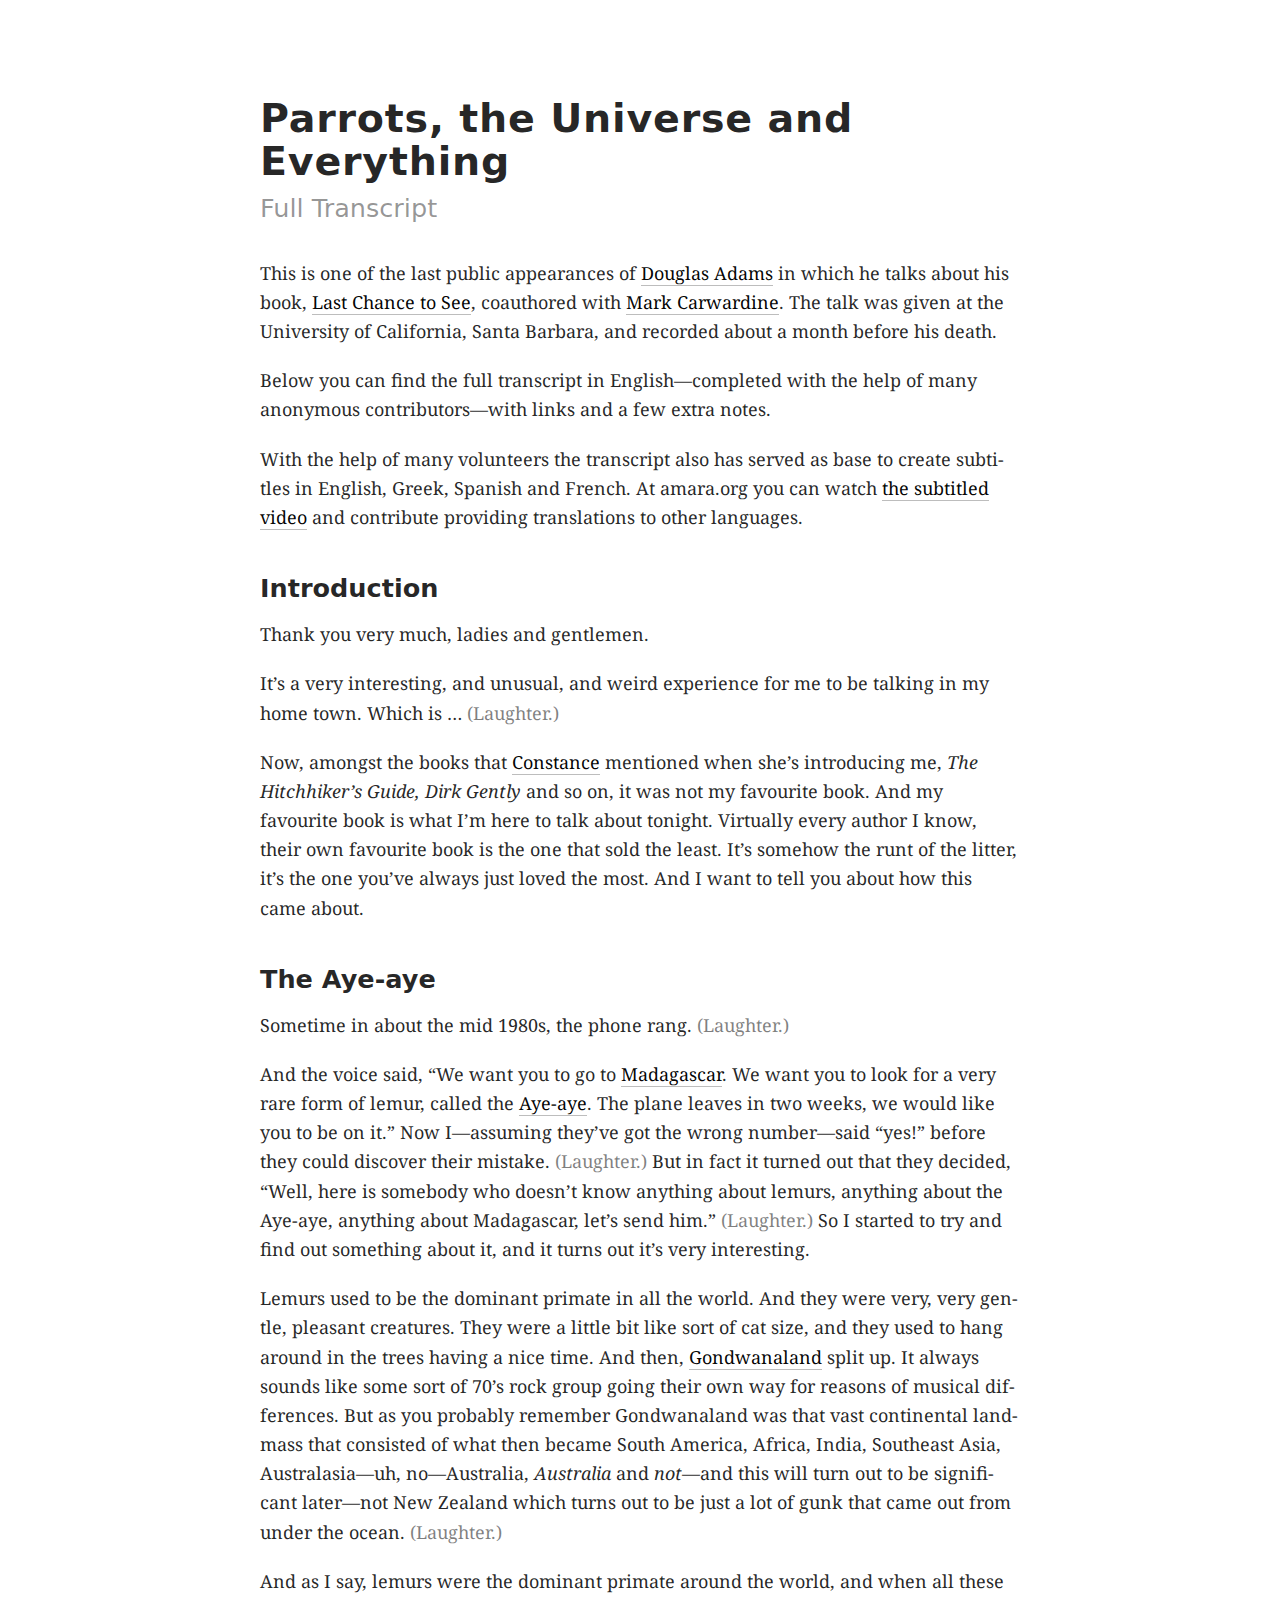
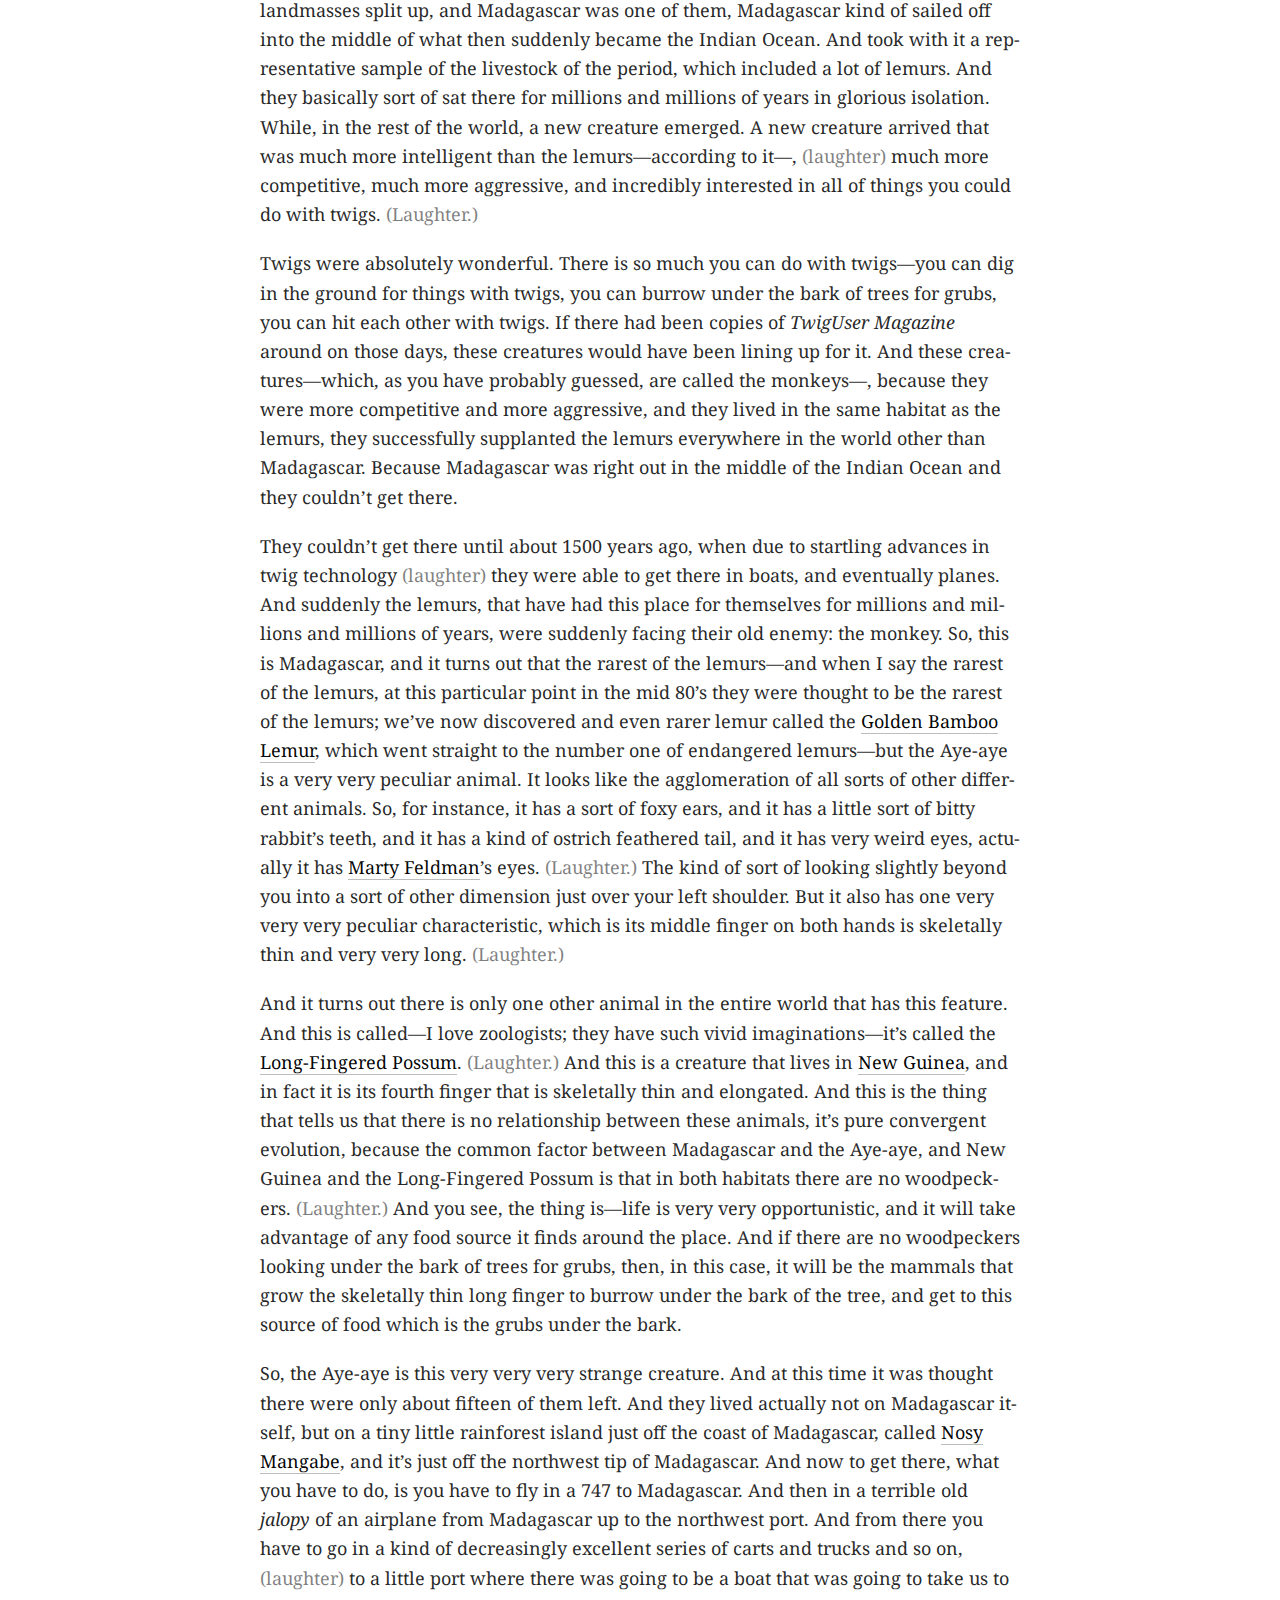
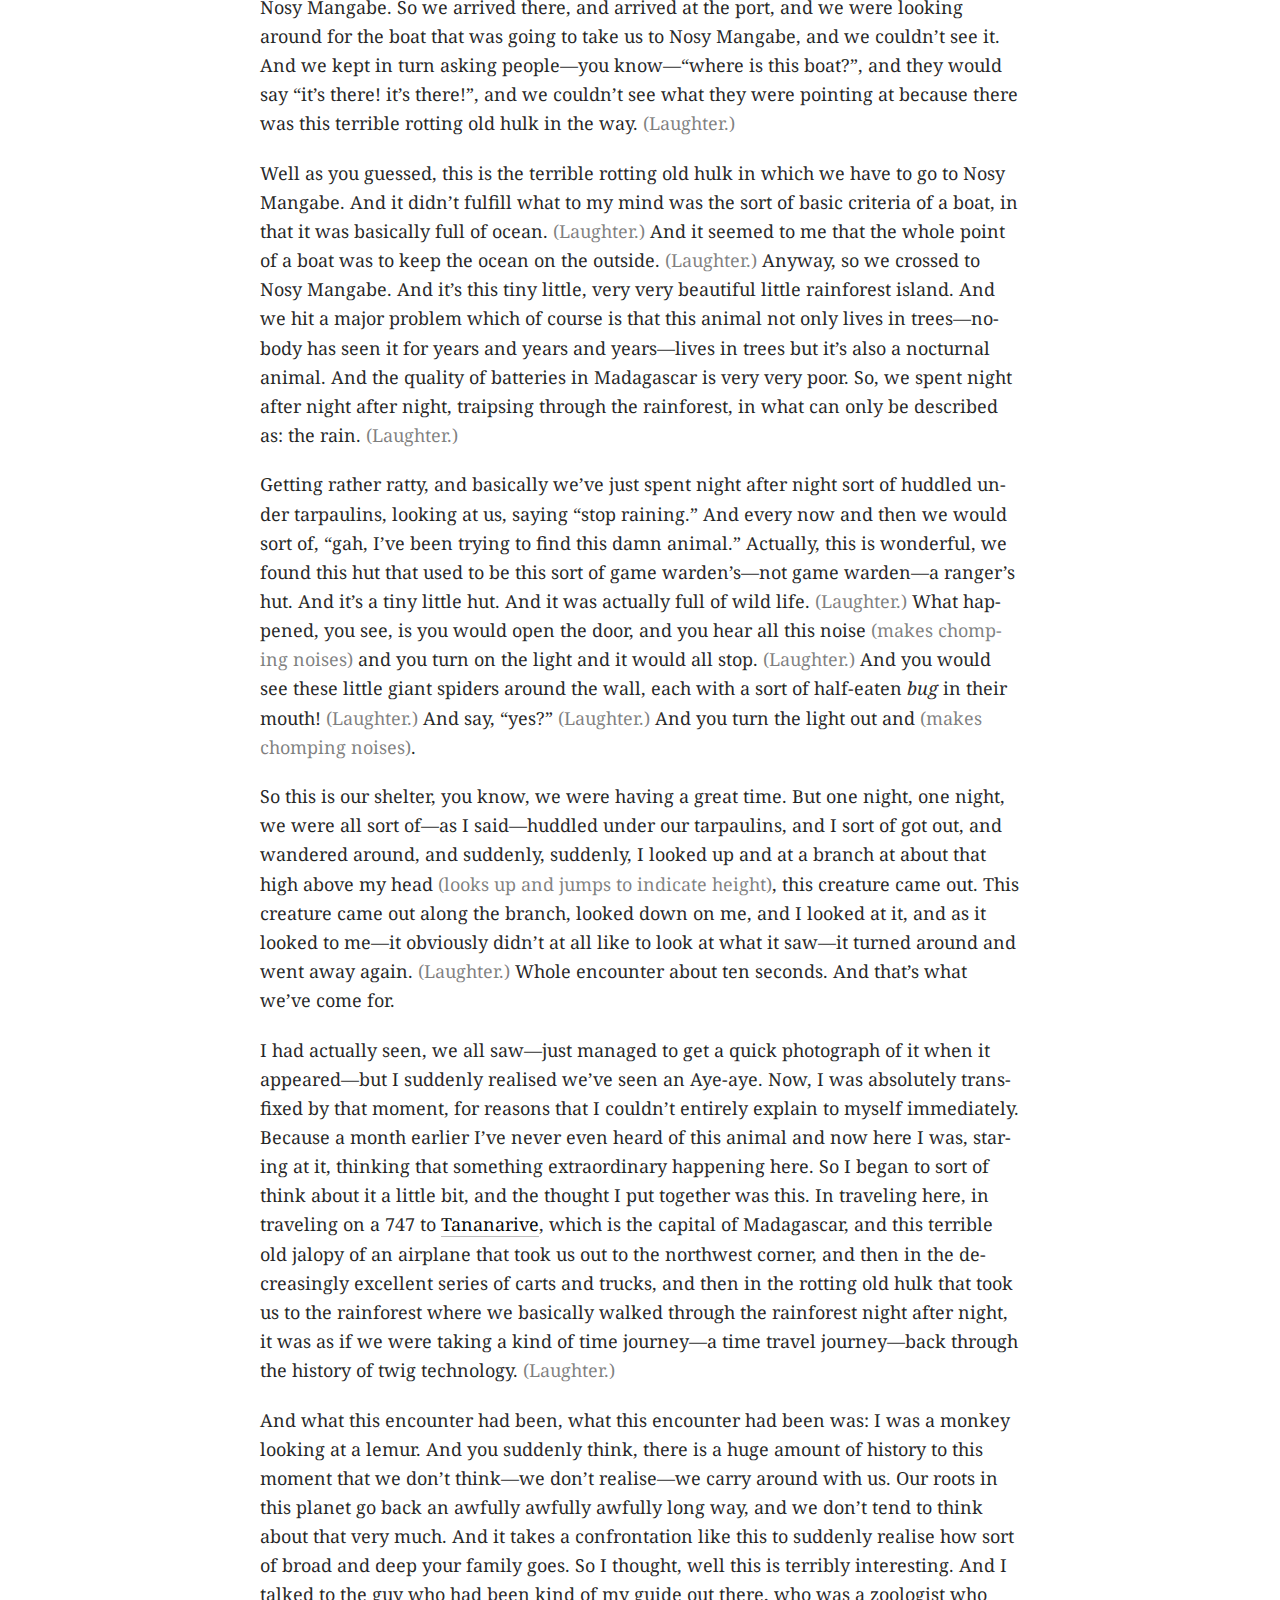
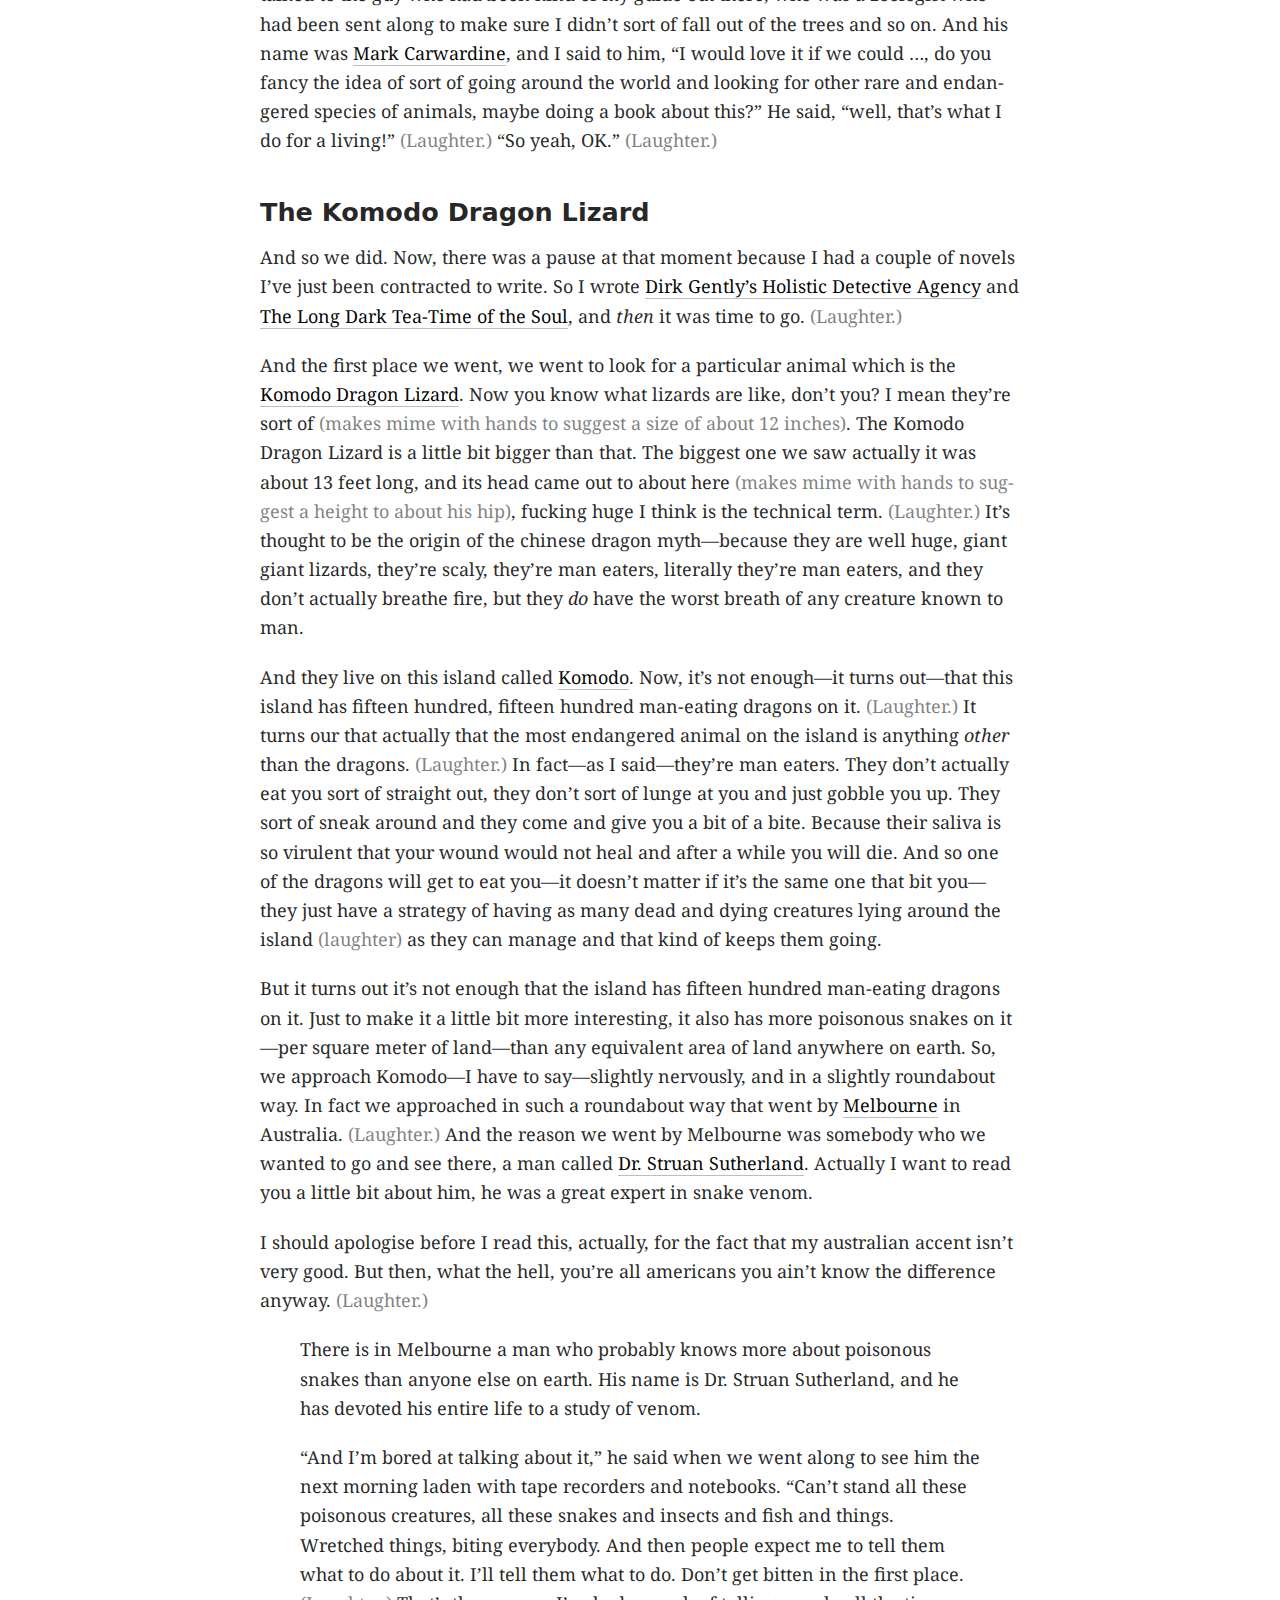
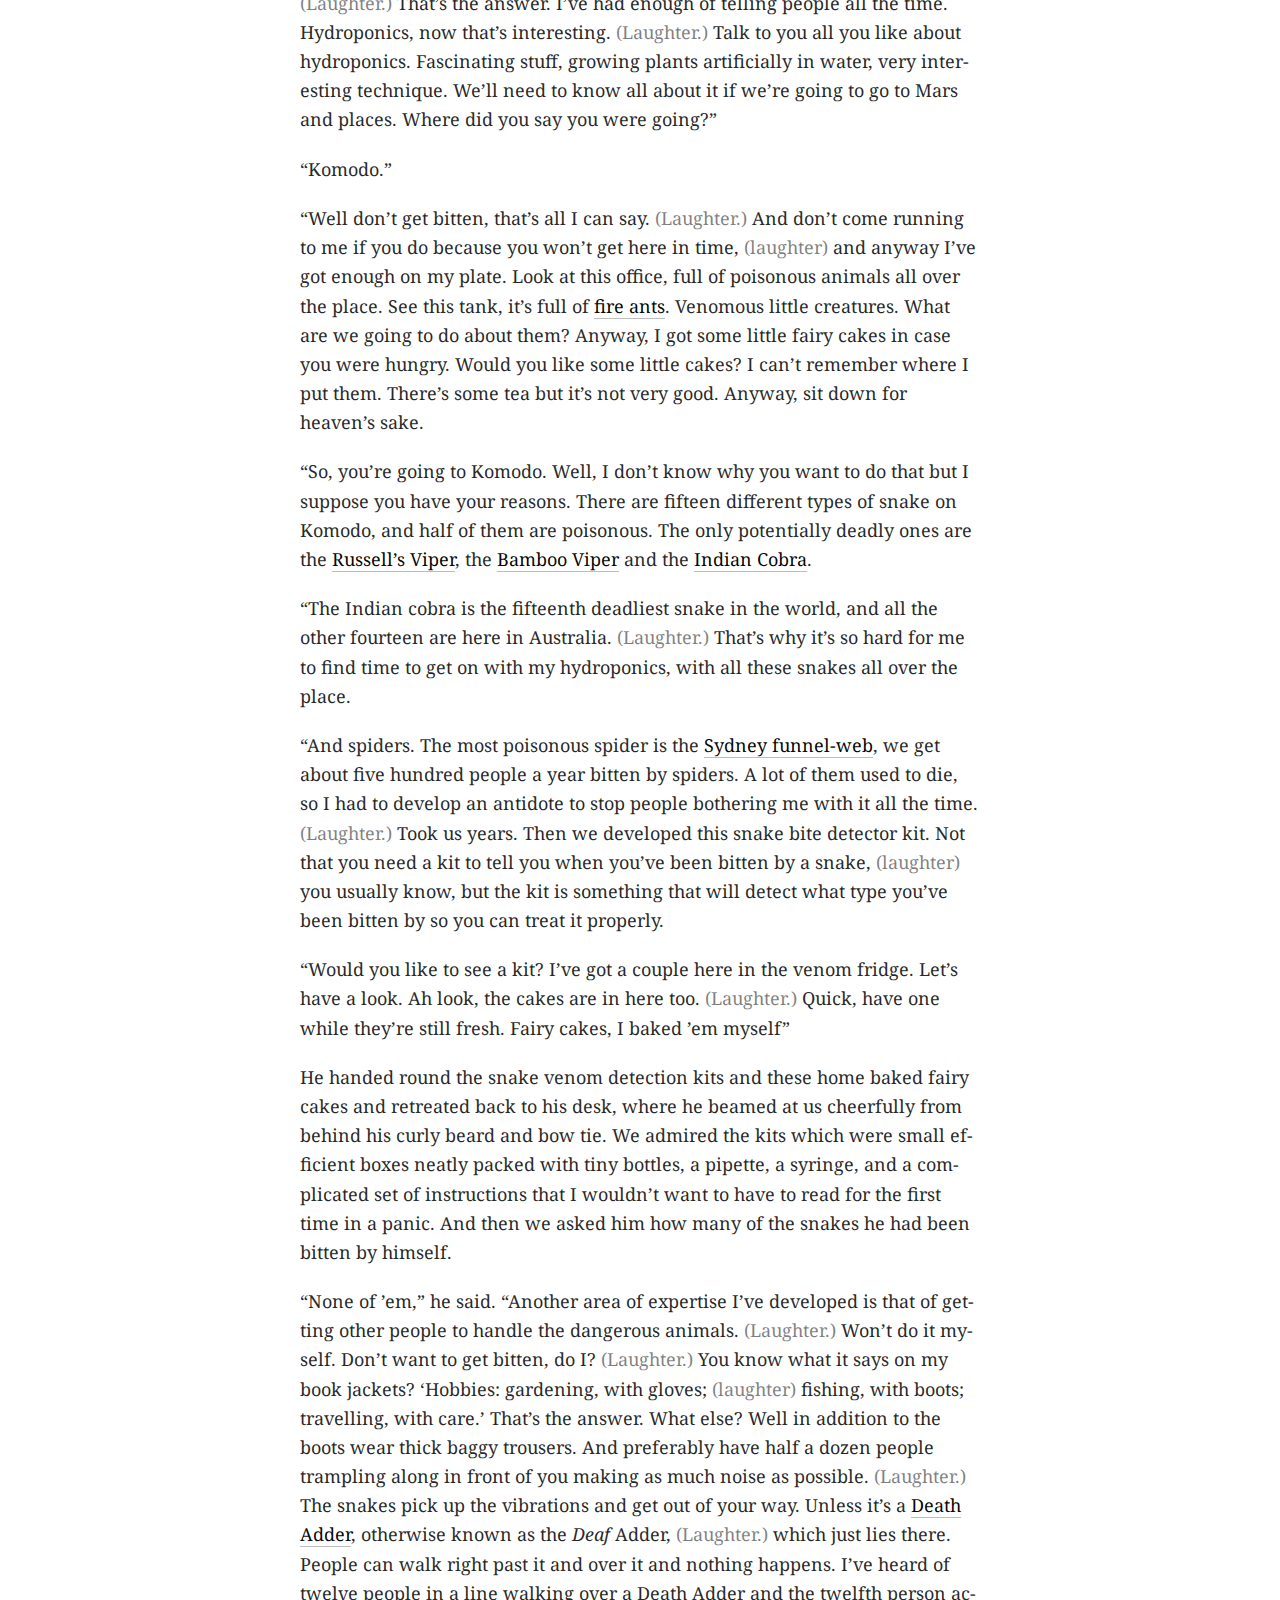
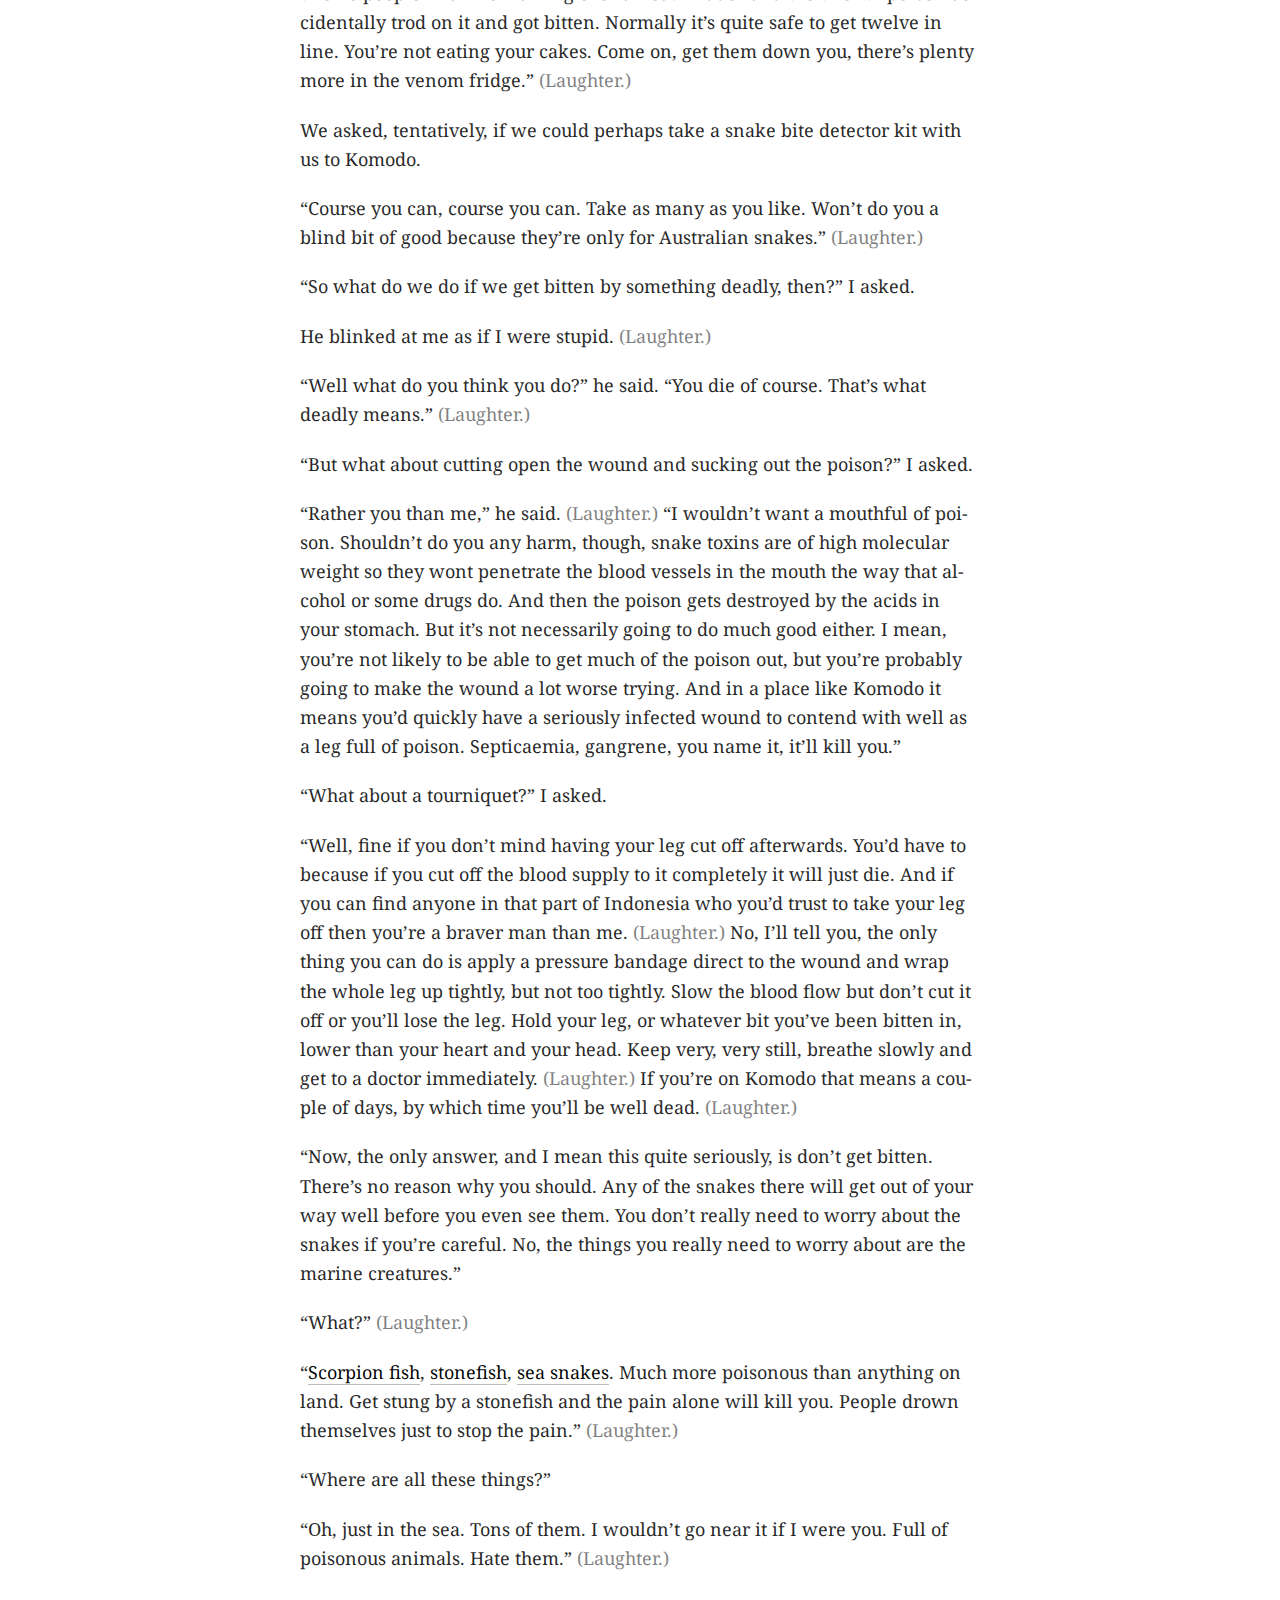
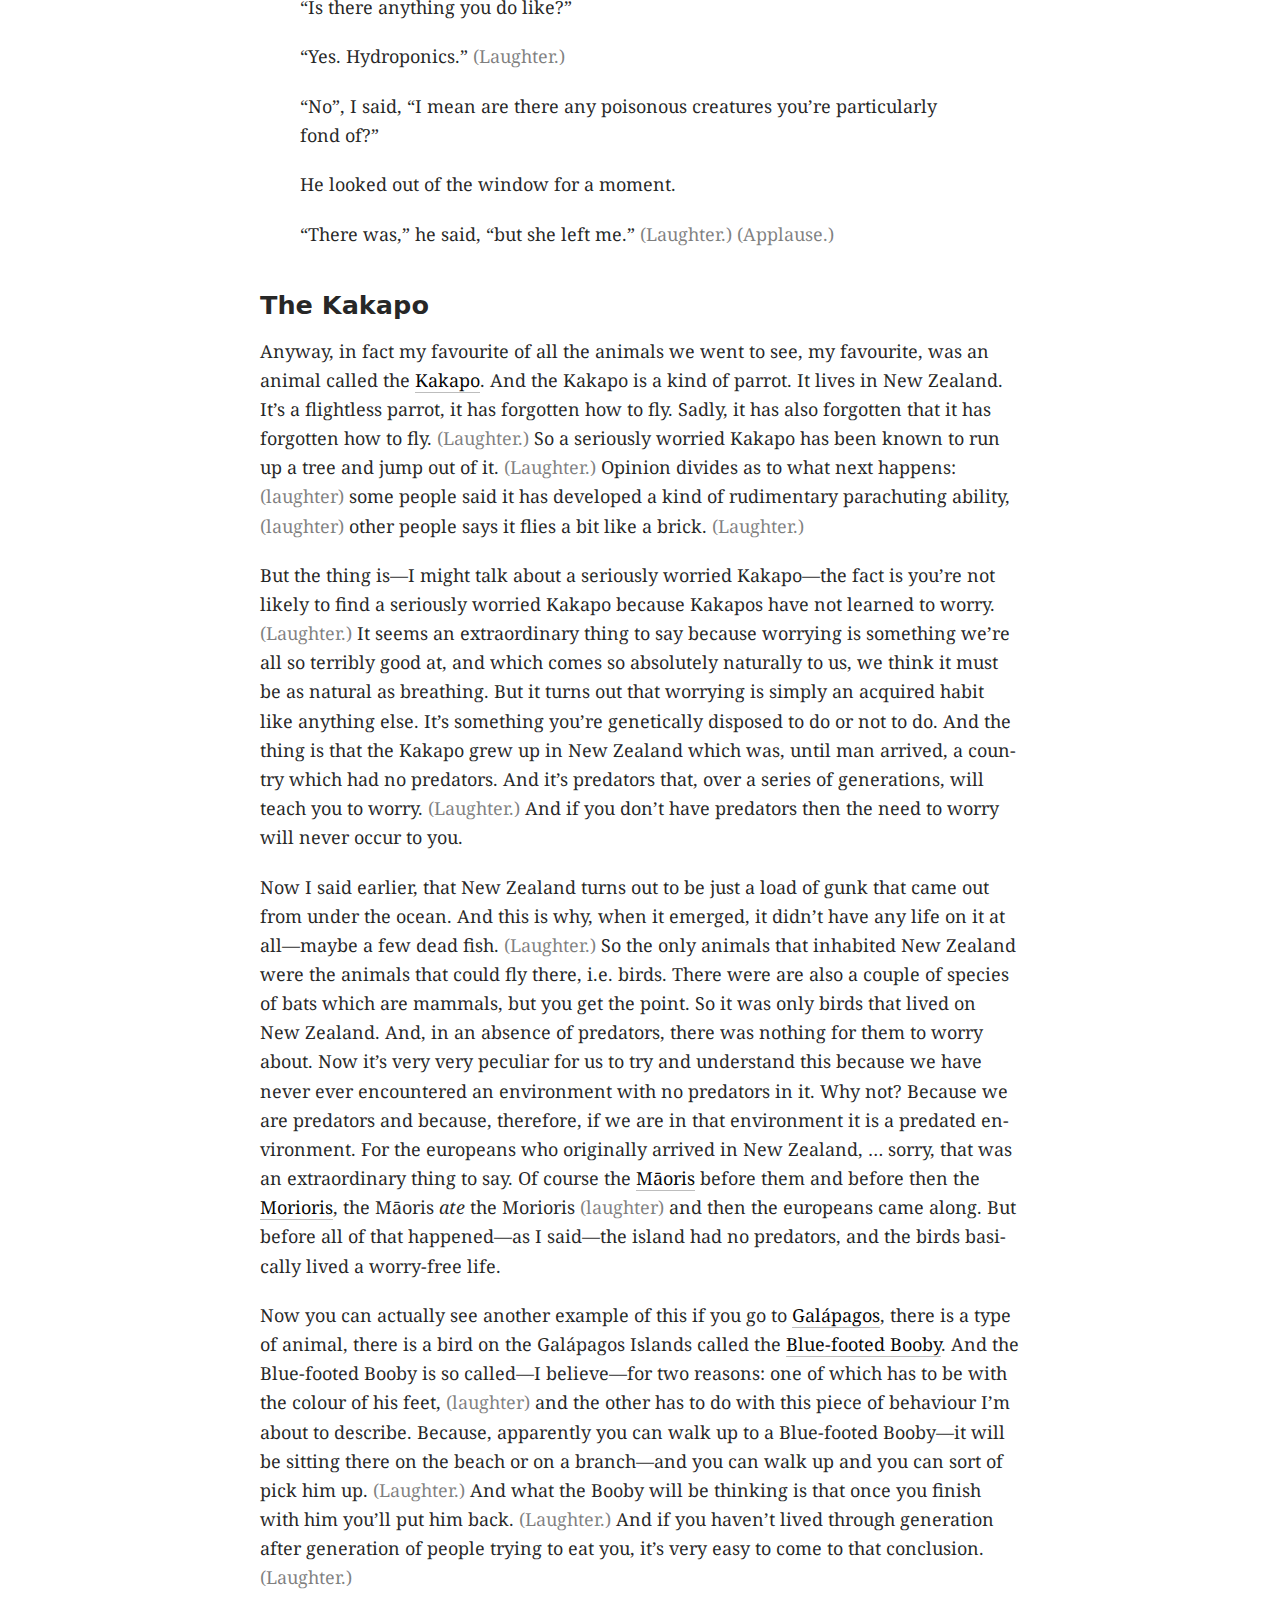
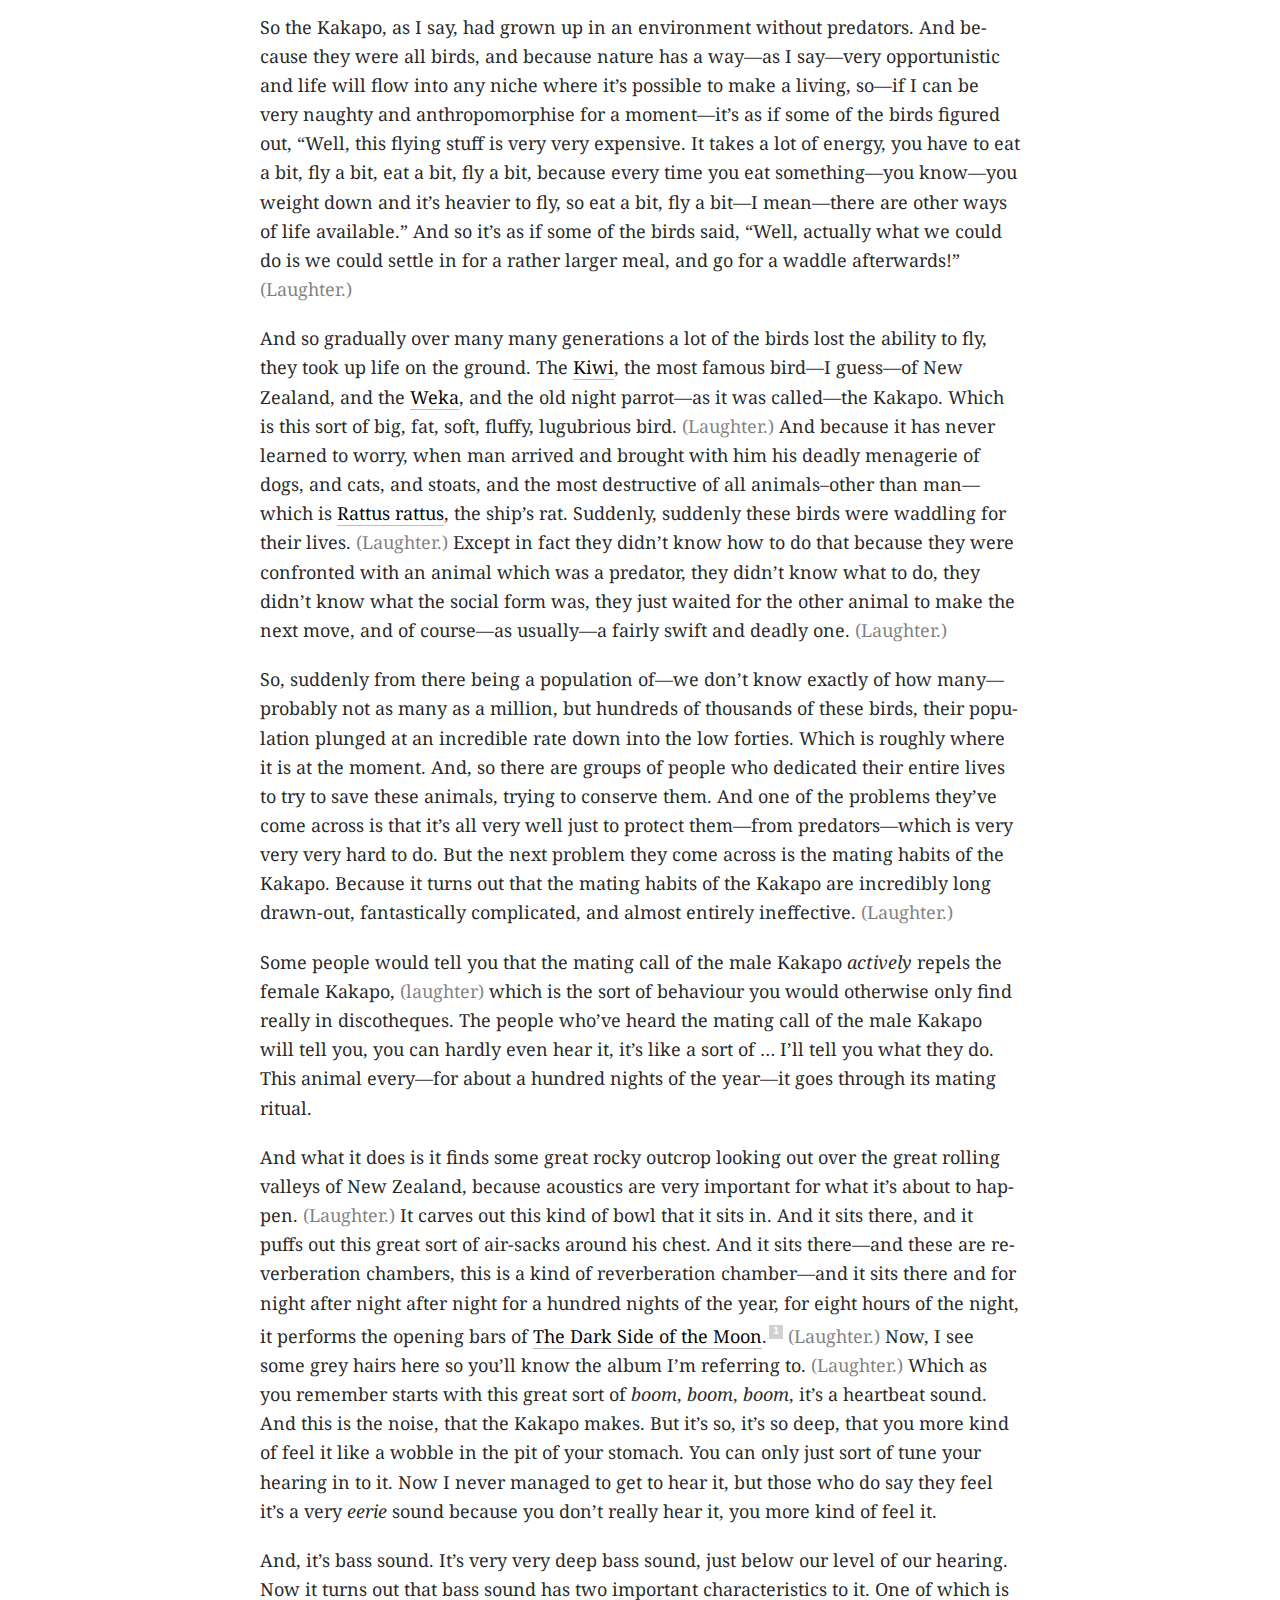
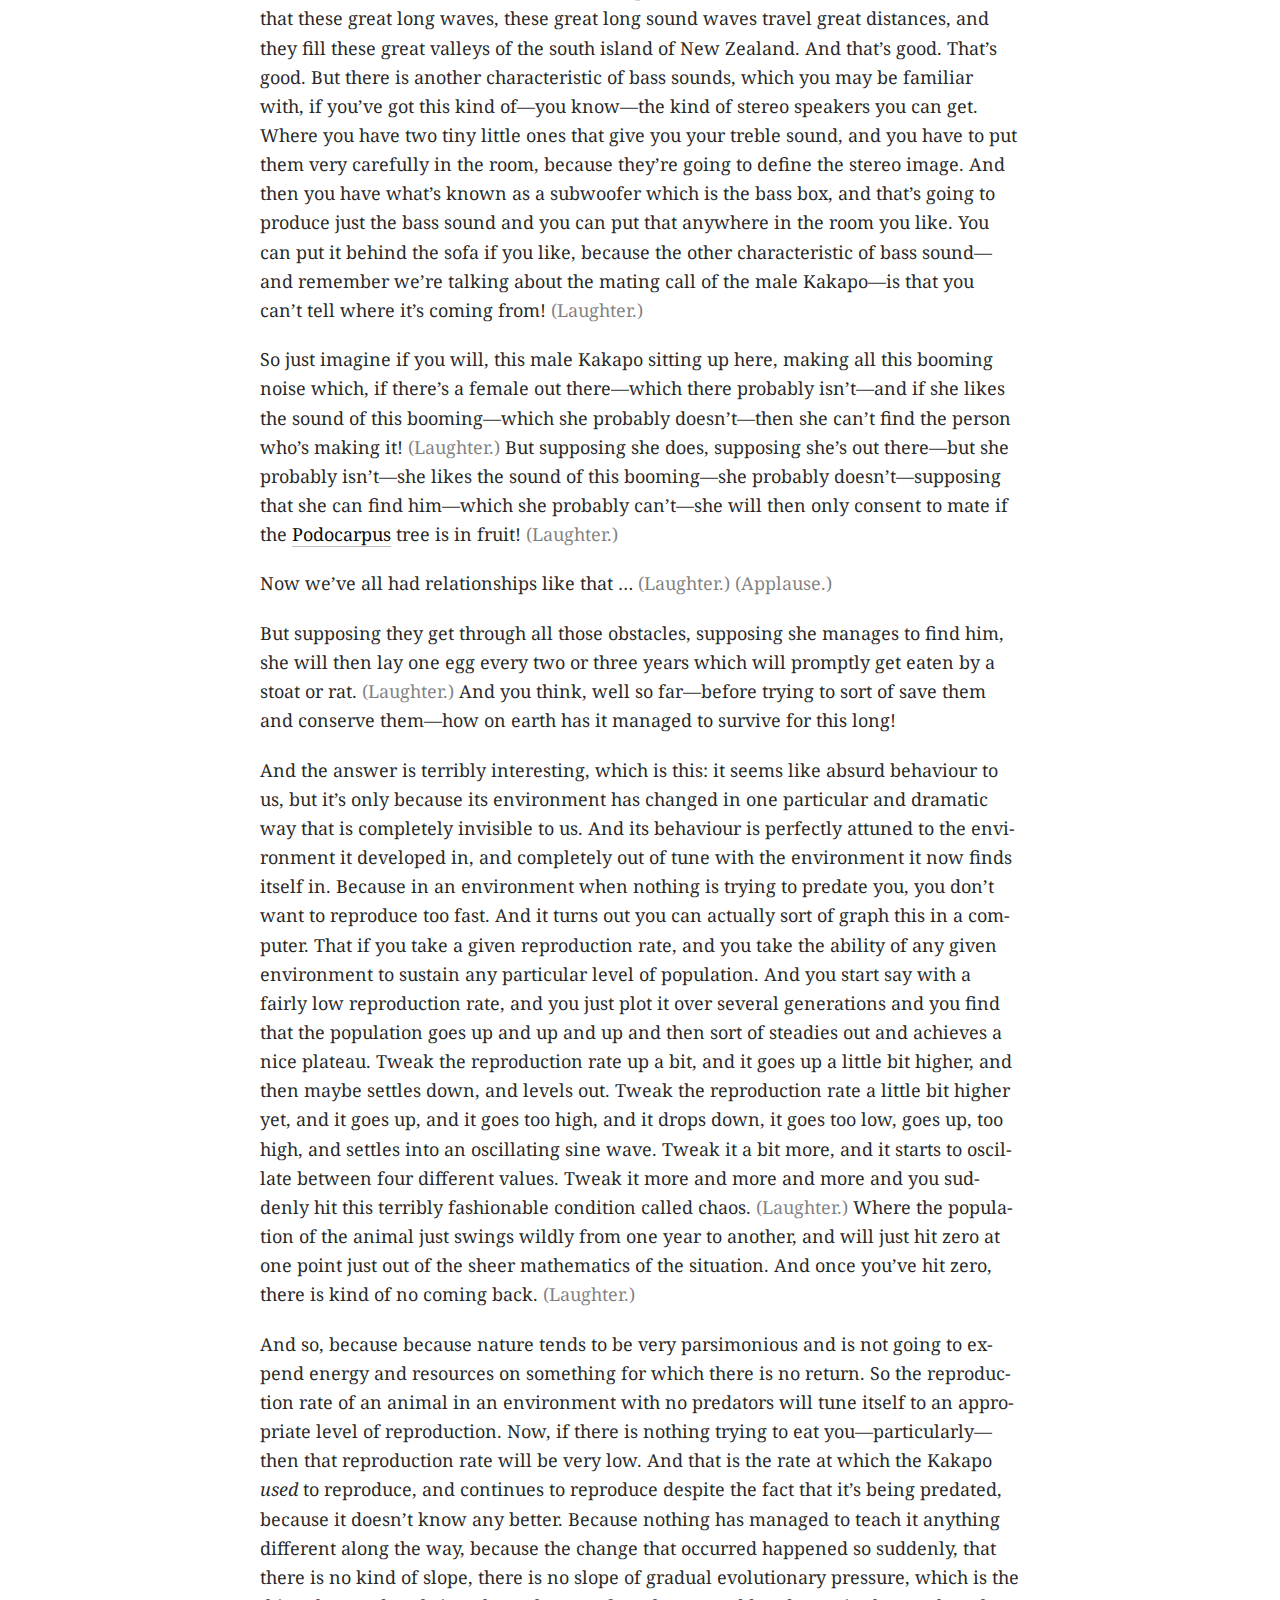
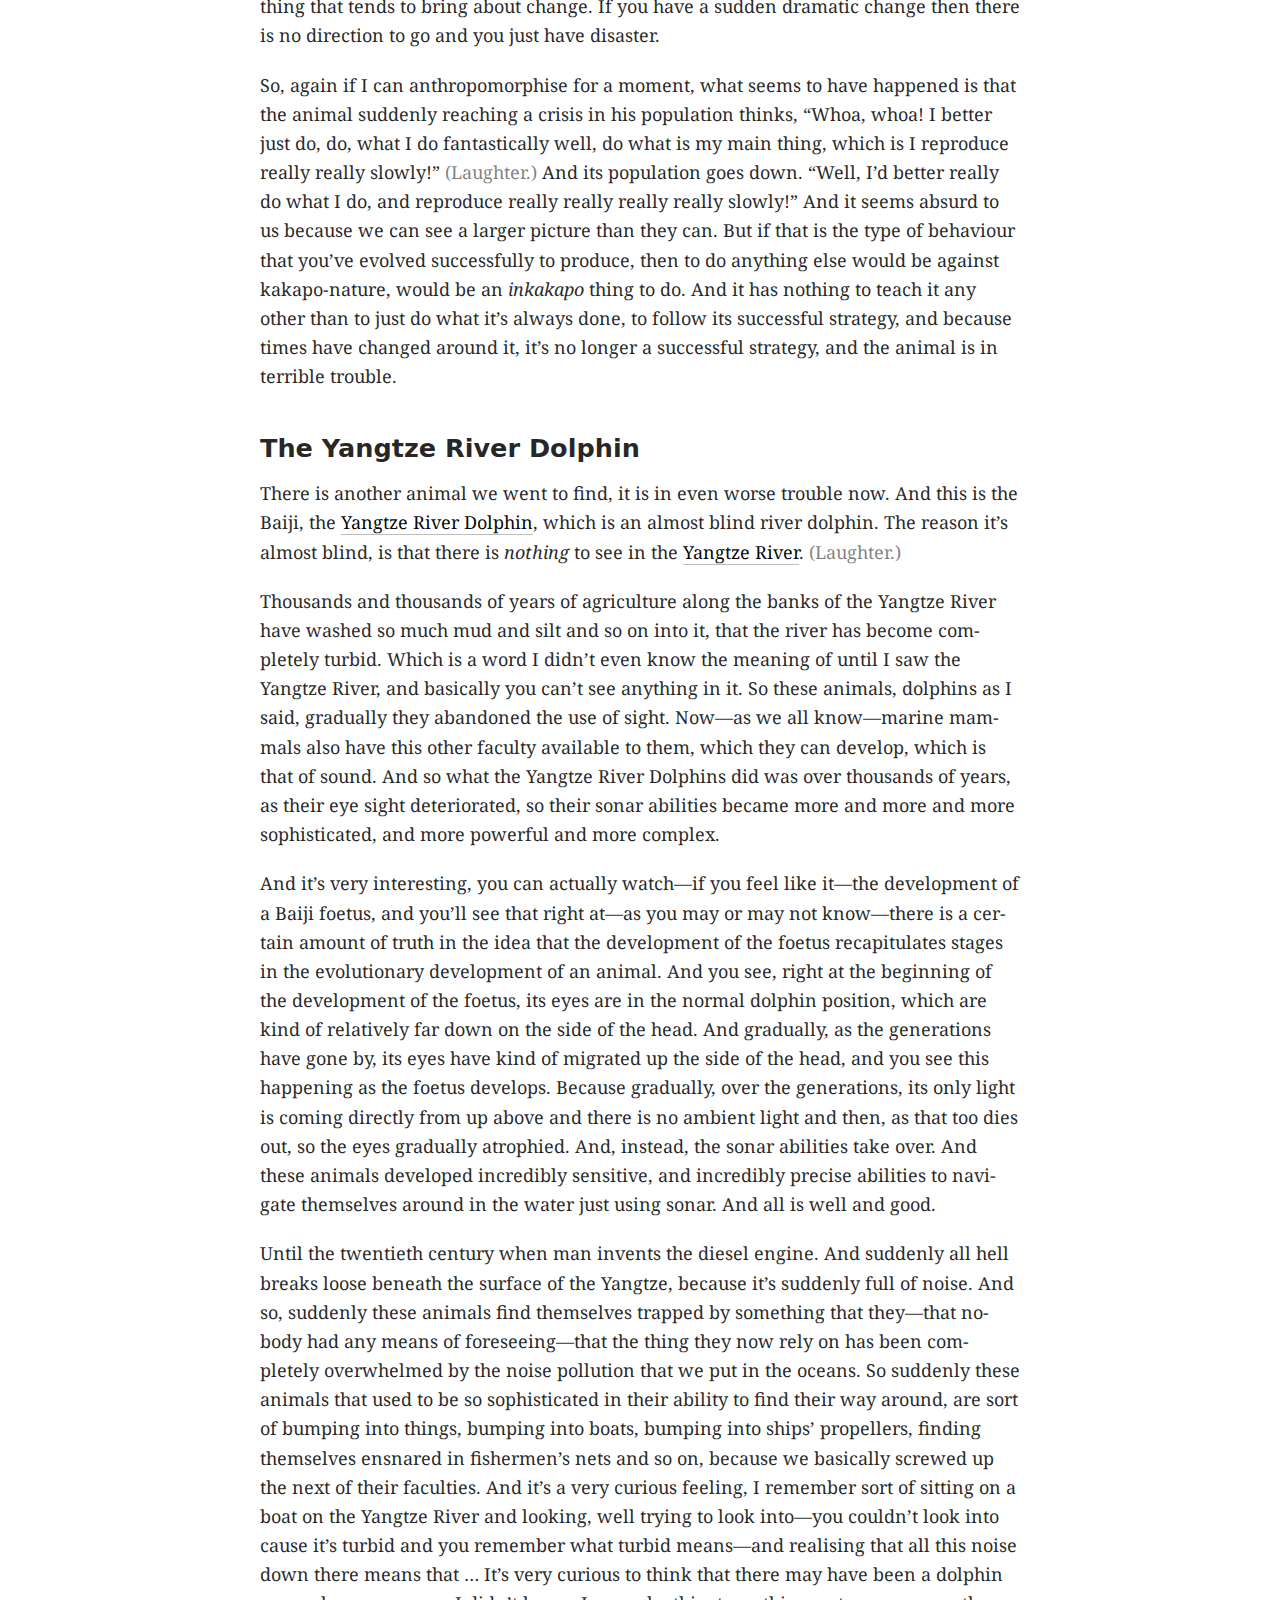
==== index.html @ a6add57a "Add rendered html" ====
<!doctype html>
<html amp lang="en">
<head>
  <meta charset="utf-8">
  <script async src="https://cdn.ampproject.org/v0.js"></script>
  <script async custom-element="amp-youtube" src="https://cdn.ampproject.org/v0/amp-youtube-0.1.js"></script>
  <title>Parrots, the Universe and Everything - Full Transcript</title>
  <link rel="canonical" href="https://nokyotsu.com/parrots/">
  <meta name="viewport" content="width=device-width,minimum-scale=1,initial-scale=1">
  <style amp-boilerplate>body{-webkit-animation:-amp-start 8s steps(1,end) 0s 1 normal both;-moz-animation:-amp-start 8s steps(1,end) 0s 1 normal both;-ms-animation:-amp-start 8s steps(1,end) 0s 1 normal both;animation:-amp-start 8s steps(1,end) 0s 1 normal both}@-webkit-keyframes -amp-start{from{visibility:hidden}to{visibility:visible}}@-moz-keyframes -amp-start{from{visibility:hidden}to{visibility:visible}}@-ms-keyframes -amp-start{from{visibility:hidden}to{visibility:visible}}@-o-keyframes -amp-start{from{visibility:hidden}to{visibility:visible}}@keyframes -amp-start{from{visibility:hidden}to{visibility:visible}}</style><noscript><style amp-boilerplate>body{-webkit-animation:none;-moz-animation:none;-ms-animation:none;animation:none}</style></noscript>
  <style amp-custom>body{text-rendering:optimizeLegibility;font:400 18px/1.62 "Droid Serif",sans-serif;color:rgba(0,0,0,.86);background-color:white;margin:0}main{padding:80px 18px 30px;max-width:760px;margin:0 auto}header,h1,h2{font-family:system-ui,"Helvetica Neue"}header{margin-bottom:1.64em}h1{font-weight:900;font-size:2.2em;line-height:1.1;letter-spacing:.02em;margin:.42em 0 .1em}header p{font-weight:300;font-size:1.42em;color:rgba(0,0,0,.42);margin:0}h2{font-weight:700;font-size:1.42em;margin:1.42em 0 .4em}p{margin:0 0 1.12em;hyphens:auto}main a{color:rgba(0,0,0,.98);text-decoration:none;border-bottom:1px solid rgba(0,0,0,.26)}main a:hover{color:#bc6262;border-color:#bc6262}.action-description{color:rgba(0,0,0,.5)}.footnote-ref a{display:inline-block;text-indent:0;width:14px;text-align:center;font:700 8px/14px system-ui,"Helvetica Neue";border-bottom:0;background-color:rgba(0,0,0,.18);color:#fff;vertical-align:middle;margin-left:2px}footer{margin-top:60px;font-size:80%;line-height:1.32;opacity:.96}footer ol{max-width:680px;list-style-type:decimal;margin:0 0 12px 4px;padding-left:16px}</style>
  <link rel="stylesheet" href="https://fonts.googleapis.com/css?family=Droid+Serif:400,700">
</head>
<body>
  <main>
  <header>
    <h1>Parrots, the Universe and Everything</h1>
    <p>Full Transcript</p>
  </header><p>This is one of the last public appearances of <a href="https://en.wikipedia.org/wiki/Douglas_Adams">Douglas Adams</a> in which he talks
about his book, <a href="https://en.wikipedia.org/wiki/Last_Chance_to_See">Last Chance to See</a>, coauthored with <a href="https://en.wikipedia.org/wiki/Mark_Carwardine">Mark Carwardine</a>.
The talk was given at the University of California, Santa Barbara, and recorded
about a month before his death.</p>
<p><amp-youtube
    data-videoid="_ZG8HBuDjgc"
    layout="responsive"
    width="560" height="315"></amp-youtube></p>
<p>Below you can find the full transcript in English—completed with the help of
many anonymous contributors—with links and a few extra notes.</p>
<p>With the help of many volunteers the transcript also has served as base to
create subtitles in English, Greek, Spanish and French. At amara.org you can
watch <a href="https://amara.org/en/videos/yoedZnaqoAov/info/douglas-adams-parrots-the-universe-and-everything/">the subtitled video</a> and contribute providing translations
to other languages.</p>
<h2>Introduction</h2>
<p>Thank you very much, ladies and gentlemen.</p>
<p>It’s a very interesting, and unusual, and weird experience for me to be talking
in my home town. Which is … <span class="action-description">(Laughter.)</span></p>
<p>Now, amongst the books that <a href="https://www.femst.ucsb.edu/people/constance-penley">Constance</a> mentioned when she’s introducing me,
<em>The Hitchhiker’s Guide, Dirk Gently</em> and so on, it was not my favourite book. And
my favourite book is what I’m here to talk about tonight. Virtually every author I know, their own favourite book is the one that sold the least. It’s somehow the runt of the litter, it’s the one you’ve always just loved the most.
And I want to tell you about how this came about.</p>
<h2>The Aye-aye</h2>
<p>Sometime in about the mid 1980s, the phone rang. <span class="action-description">(Laughter.)</span></p>
<p>And the voice said, “We want you to go to <a href="https://en.wikipedia.org/wiki/Madagascar">Madagascar</a>. We want you to look
for a very rare form of lemur, called the <a href="https://en.wikipedia.org/wiki/Aye-aye">Aye-aye</a>. The plane leaves in two
weeks, we would like you to be on it.” Now I—assuming they’ve got the wrong
number—said “yes!” before they could discover their mistake. <span class="action-description">(Laughter.)</span>
But in fact it turned out that they decided, “Well, here is somebody who
doesn’t know anything about lemurs, anything about the Aye-aye, anything about
Madagascar, let’s send him.” <span class="action-description">(Laughter.)</span>
So I started to try and find out something about it, and it turns out
it’s very interesting.</p>
<p>Lemurs used to be the dominant primate in all the world. And they were very,
very gentle, pleasant creatures. They were a little bit like sort of cat
size, and they used to hang around in the trees having a nice time.
And then, <a href="https://en.wikipedia.org/wiki/Gondwanaland">Gondwanaland</a> split up. It always sounds like some sort of 70’s rock
group going their own way for reasons of musical differences. But as you
probably remember Gondwanaland was that vast continental landmass that
consisted of what then became South America, Africa, India, Southeast Asia,
Australasia—uh, no—Australia, <em>Australia</em> and <em>not</em>—and this will turn out to
be significant later—not New Zealand which turns out to be just a lot of gunk
that came out from under the ocean. <span class="action-description">(Laughter.)</span></p>
<p>And as I say, lemurs were the dominant primate around the world, and when all
these landmasses split up, and Madagascar was one of them, Madagascar kind of
sailed off into the middle of what then suddenly became the Indian Ocean.
And took with it a representative sample of the livestock of the period, which
included a lot of lemurs. And they basically sort of sat there for millions
and millions of years in glorious isolation. While, in the rest of the world,
a new creature emerged. A new creature arrived that was much more intelligent
than the lemurs—according to it—, <span class="action-description">(laughter)</span> much more competitive, much
more aggressive, and incredibly interested in all of things you could do with
twigs. <span class="action-description">(Laughter.)</span></p>
<p>Twigs were absolutely wonderful. There is so much you can do with twigs—you
can dig in the ground for things with twigs, you can burrow under the bark of
trees for grubs, you can hit each other with twigs. If there had been copies
of <em>TwigUser Magazine</em> around on those days, these creatures would have been
lining up for it.
And these creatures—which, as you have probably guessed, are called the
monkeys—, because they were more competitive and more aggressive, and they lived
in the same habitat as the lemurs, they successfully supplanted the lemurs
everywhere in the world other than Madagascar. Because Madagascar was right
out in the middle of the Indian Ocean and they couldn’t get there.</p>
<p>They couldn’t get there until about 1500 years ago, when due to startling
advances in twig technology <span class="action-description">(laughter)</span> they were able to get there in boats,
and eventually planes. And suddenly the lemurs, that have had this place for
themselves for millions and millions and millions of years, were suddenly facing
their old enemy: the monkey.
So, this is Madagascar, and it turns out that the rarest of the lemurs—and when
I say the rarest of the lemurs, at this particular point in the mid 80’s they were
thought to be the rarest of the lemurs; we’ve now discovered and even rarer
lemur called the <a href="https://en.wikipedia.org/wiki/Golden_Bamboo_Lemur">Golden Bamboo Lemur</a>, which went straight to the number one
of endangered lemurs—but the Aye-aye is a very very peculiar animal. It looks
like the agglomeration of all sorts of other different animals. So, for
instance, it has a sort of foxy ears, and it has a little sort of bitty rabbit’s
teeth, and it has a kind of ostrich feathered tail, and it has very weird
eyes, actually it has <a href="https://en.wikipedia.org/wiki/Marty_Feldman">Marty Feldman</a>’s eyes. <span class="action-description">(Laughter.)</span> The kind of sort
of looking slightly beyond you into a sort of other dimension just over your
left shoulder. But it also has one very very very peculiar characteristic,
which is its middle finger on both hands is skeletally thin and very very
long. <span class="action-description">(Laughter.)</span></p>
<p>And it turns out there is only one other animal in the entire world that has
this feature. And this is called—I love zoologists; they have such vivid
imaginations—it’s called the <a href="https://en.wikipedia.org/wiki/Long-Fingered_Possum">Long-Fingered Possum</a>. <span class="action-description">(Laughter.)</span> And this
is a creature that lives in <a href="https://en.wikipedia.org/wiki/New_Guinea">New Guinea</a>, and in fact it is its fourth
finger that is skeletally thin and elongated. And this is the thing that tells
us that there is no relationship between these animals, it’s pure convergent
evolution, because the common factor between Madagascar and the Aye-aye, and
New Guinea and the Long-Fingered Possum is that in both habitats there are no
woodpeckers. <span class="action-description">(Laughter.)</span>
And you see, the thing is—life is very very opportunistic, and it will
take advantage of any food source it finds around the place. And if there are
no woodpeckers looking under the bark of trees for grubs, then, in this case,
it will be the mammals that grow the skeletally thin long finger to burrow
under the bark of the tree, and get to this source of food which is the grubs
under the bark.</p>
<p>So, the Aye-aye is this very very very strange creature. And at this time it
was thought there were only about fifteen of them left. And they lived actually
not on Madagascar itself, but on a tiny little rainforest island just off the
coast of Madagascar, called <a href="https://en.wikipedia.org/wiki/Nosy_Mangabe">Nosy Mangabe</a>, and it’s just off the northwest tip
of Madagascar. And now to get there, what you have to do, is you have to fly
in a 747 to Madagascar. And then in a terrible old <em>jalopy</em> of an airplane from
Madagascar up to the northwest port. And from there you have to go in a kind
of decreasingly excellent series of carts and trucks and so on, <span class="action-description">(laughter)</span> to
a little port where there was going to be a boat that was going to take us to
Nosy Mangabe. So we arrived there, and arrived at the port, and we were
looking around for the boat that was going to take us to Nosy Mangabe, and we
couldn’t see it. And we kept in turn asking people—you know—“where is this
boat?”, and they would say “it’s there! it’s there!”, and we couldn’t see what
they were pointing at because there was this terrible rotting old hulk in the
way. <span class="action-description">(Laughter.)</span></p>
<p>Well as you guessed, this is the terrible rotting old hulk in which we have to
go to Nosy Mangabe. And it didn’t fulfill what to my mind was the
sort of basic criteria of a boat, in that it was basically full of ocean.
<span class="action-description">(Laughter.)</span> And it seemed to me that the whole point of a boat was to keep the
ocean on the outside. <span class="action-description">(Laughter.)</span>
Anyway, so we crossed to Nosy Mangabe. And it’s this tiny little, very very
beautiful little rainforest island. And we hit a major problem which of course
is that this animal not only lives in trees—nobody has seen it for years
and years and years—lives in trees but it’s also a nocturnal animal. And the
quality of batteries in Madagascar is very very poor. So, we spent night after
night after night, traipsing through the rainforest, in what can only be
described as: the rain. <span class="action-description">(Laughter.)</span></p>
<p>Getting rather ratty, and basically we’ve just spent night after night sort
of huddled under tarpaulins, looking at us, saying “stop raining.” And
every now and then we would sort of, “gah, I’ve been trying to find this
damn animal.” Actually, this is wonderful, we found this hut that used to be this sort of game warden’s—not game warden—a ranger’s hut. And it’s a tiny little hut. And it was actually full of wild life. <span class="action-description">(Laughter.)</span> What happened, you see,
is you would open the door, and you hear all this noise
<span class="action-description">(makes chomping noises)</span> and you turn on the light and it would all stop.
<span class="action-description">(Laughter.)</span> And you would see these little giant spiders
around the wall, each with  a sort of half-eaten <em>bug</em> in their mouth!
<span class="action-description">(Laughter.)</span> And say, “yes?” <span class="action-description">(Laughter.)</span> And you turn the light out
and <span class="action-description">(makes chomping noises)</span>.</p>
<p>So this is our shelter, you know, we were having a great time. But one
night, one night, we were all sort of—as I said—huddled under our tarpaulins,
and I sort of got out, and wandered around, and suddenly, suddenly, I looked
up and at a branch at about that high above my head
<span class="action-description">(looks up and jumps to indicate height)</span>, this creature came
out. This creature came out along the branch, looked down on me, and I looked
at it, and as it looked to me—it obviously didn’t at all like to look at
what it saw—it turned around and went away again. <span class="action-description">(Laughter.)</span>
Whole encounter about ten seconds. And that’s what we’ve come for.</p>
<p>I had actually seen, we all saw—just managed to get a quick
photograph of it when it appeared—but I suddenly realised we’ve seen an
Aye-aye. Now, I was absolutely transfixed by that moment, for reasons that I
couldn’t entirely explain to myself immediately. Because a month earlier I’ve
never even heard of this animal and now here I was, staring at it, thinking
that something extraordinary happening here. So I began to sort of think about
it a little bit, and the thought I put together was this. In traveling
here, in traveling on a 747 to <a href="https://en.wikipedia.org/wiki/Tananarive">Tananarive</a>, which is the capital of
Madagascar, and this terrible old jalopy of an airplane that took us out to the
northwest corner, and then in the decreasingly excellent series of carts and
trucks, and then in the rotting old hulk that took us to the rainforest where
we basically walked through the rainforest night after night, it was as if we
were taking a kind of time journey—a time travel journey—back through the
history of twig technology. <span class="action-description">(Laughter.)</span></p>
<p>And what this encounter had been, what this encounter had been was: I was a
monkey looking at a lemur. And you suddenly think, there is a huge amount of
history to this moment that we don’t think—we don’t realise—we carry
around with us. Our roots in this planet go back an awfully awfully awfully
long way, and we don’t tend to think about that very much. And it takes a
confrontation like this to suddenly realise how sort of broad and deep your
family goes. So I thought, well this is terribly interesting. And I talked to
the guy who had been kind of my guide out there, who was a zoologist who had
been sent along to make sure I didn’t sort of fall out of the trees and so on.
And his name was <a href="https://en.wikipedia.org/wiki/Mark_Carwardine">Mark Carwardine</a>, and I said to him, “I would love it if
we could …, do you fancy the idea of sort of going around the world and
looking for other rare and endangered species of animals, maybe doing a book
about this?” He said, “well, that’s what I do for a living!” <span class="action-description">(Laughter.)</span>
“So yeah, OK.” <span class="action-description">(Laughter.)</span></p>
<h2>The Komodo Dragon Lizard</h2>
<p>And so we did. Now, there was a pause at that moment because I had a couple of
novels I’ve just been contracted to write. So I wrote
<a href="https://en.wikipedia.org/wiki/Dirk_Gently's_Holistic_Detective_Agency">Dirk Gently’s Holistic Detective Agency</a> and
<a href="https://en.wikipedia.org/wiki/The_Long_Dark_Tea-Time_of_the_Soul">The Long Dark Tea-Time of the Soul</a>, and <em>then</em> it was time to go.
<span class="action-description">(Laughter.)</span></p>
<p>And the first place we went, we went to look for a particular
animal which is the <a href="https://en.wikipedia.org/wiki/Komodo_Dragon">Komodo Dragon Lizard</a>. Now you know
what lizards are like, don’t you? I mean they’re sort of
<span class="action-description">(makes mime with hands to suggest a size of about 12 inches)</span>.
The Komodo Dragon Lizard is a little bit bigger than that. The biggest
one we saw actually it
was about 13 feet long, and its head came out to about here
<span class="action-description">(makes mime with hands to suggest a height to about his hip)</span>,
fucking huge I think is the technical term. <span class="action-description">(Laughter.)</span>
It’s thought to be the origin of the chinese dragon myth—because they
are well huge, giant giant lizards, they’re scaly, they’re man eaters,
literally they’re man eaters, and they don’t actually breathe fire, but they
<em>do</em> have the worst breath of any creature known to man.</p>
<p>And they live on this island called <a href="https://en.wikipedia.org/wiki/Komodo_(island)">Komodo</a>.
Now, it’s not enough—it turns out—that this island has fifteen hundred,
fifteen hundred man-eating dragons on it. <span class="action-description">(Laughter.)</span>
It turns our that actually that the most endangered animal on the
island is anything <em>other</em> than the dragons. <span class="action-description">(Laughter.)</span>
In fact—as I said—they’re man eaters. They don’t actually eat you sort
of straight out, they don’t sort of lunge at you and just gobble you up.
They sort of sneak around and they come and give you a bit of a bite.
Because their saliva is so virulent that
your wound would not heal and after a while you will die. And so one of the
dragons will get to eat you—it doesn’t matter if it’s the same one that bit
you—they just have a strategy of having as many dead and dying creatures
lying around the island <span class="action-description">(laughter)</span> as they can manage
and that kind of keeps them going.</p>
<p>But it turns out it’s not enough that the island has fifteen hundred
man-eating dragons on it. Just to make it a little bit more interesting, it
also has more poisonous snakes on it—per square meter of land—than any
equivalent area of land anywhere on earth. So, we approach Komodo—I have to
say—slightly nervously, and in a slightly roundabout way. In fact we
approached in such a roundabout way that went by <a href="https://en.wikipedia.org/wiki/Melbourne">Melbourne</a> in Australia.
<span class="action-description">(Laughter.)</span> And the reason we went by Melbourne was somebody who we wanted
to go and see there, a man called <a href="https://en.wikipedia.org/wiki/Struan_Sutherland">Dr. Struan Sutherland</a>.
Actually I want to read you a little bit about him, he was a great expert in
snake venom.</p>
<p>I should apologise before I read this, actually, for the fact that
my australian accent isn’t very good. But then, what the hell, you’re
all americans you ain’t know the difference anyway. <span class="action-description">(Laughter.)</span></p>
<blockquote><p>There is in Melbourne a man who probably knows more about poisonous snakes
than anyone else on earth. His name is Dr. Struan Sutherland, and he has
devoted his entire life to a study of venom.</p>
<p>“And I’m bored at talking about it,” he said when we went along to see him
the next morning laden with tape recorders and notebooks. “Can’t stand
all these poisonous creatures, all these snakes and insects and fish and
things. Wretched things, biting everybody. And then people expect me to
tell them what to do about it. I’ll tell them what to do. Don’t get bitten
in the first place. <span class="action-description">(Laughter.)</span> That’s the answer. I’ve had enough of
telling people all the time. Hydroponics, now that’s interesting.
<span class="action-description">(Laughter.)</span> Talk to you all you like about hydroponics. Fascinating stuff,
growing plants artificially in water, very interesting technique. We’ll need
to know all about it if we’re going to go to Mars and places. Where did you
say you were going?”</p>
<p>“Komodo.”</p>
<p>“Well don’t get bitten, that’s all I can say. <span class="action-description">(Laughter.)</span> And don’t come
running to me if you do because you won’t get here in time, <span class="action-description">(laughter)</span> and
anyway I’ve got enough on my plate. Look at this office, full of poisonous
animals all over the place. See this tank, it’s full of <a href="https://en.wikipedia.org/wiki/fire_ants">fire ants</a>. Venomous
little creatures. What are we going to do about them? Anyway, I got some
little fairy cakes in case you were hungry. Would you like some little cakes?
I can’t remember where I put them. There’s some tea but it’s not very good.
Anyway, sit down for heaven’s sake.</p>
<p>“So, you’re going to Komodo. Well, I don’t know why you want to do that but I
suppose you have your reasons. There are fifteen different types of snake on
Komodo, and half of them are poisonous. The only potentially deadly ones are
the <a href="https://en.wikipedia.org/wiki/Russell's_Viper">Russell’s Viper</a>, the <a href="https://en.wikipedia.org/wiki/Trimeresurus_stejnegeri">Bamboo Viper</a>
and the <a href="https://en.wikipedia.org/wiki/Indian_Cobra">Indian Cobra</a>.</p>
<p>“The Indian cobra is the fifteenth deadliest snake in the world, and all the
other fourteen are here in Australia. <span class="action-description">(Laughter.)</span> That’s why it’s so hard
for me to find time to get on with my hydroponics, with all these snakes all
over the place.</p>
<p>“And spiders. The most poisonous spider is the <a href="https://en.wikipedia.org/wiki/Sydney_funnel-web">Sydney funnel-web</a>, we get
about five hundred people a year bitten by spiders. A lot of them used to
die, so I had to develop an antidote to stop people bothering me with it all
the time. <span class="action-description">(Laughter.)</span> Took us years. Then we developed this snake bite
detector kit. Not that you need a kit to tell you when you’ve been bitten by
a snake, <span class="action-description">(laughter)</span> you usually know, but the kit is something that will
detect what type you’ve been bitten by so you can treat it properly.</p>
<p>“Would you like to see a kit? I’ve got a couple here in the venom fridge.
Let’s have a look. Ah look, the cakes are in here too. <span class="action-description">(Laughter.)</span> Quick,
have one while they’re still fresh. Fairy cakes, I baked ’em myself”</p>
<p>He handed round the snake venom detection kits and these home baked fairy
cakes and retreated back to his desk, where he beamed at us cheerfully from
behind his curly beard and bow tie. We admired the kits which were small
efficient boxes neatly packed with tiny bottles, a pipette, a syringe, and a
complicated set of instructions that I wouldn’t want to have to read for the
first time in a panic. And then we asked him how many of the snakes he had
been bitten by himself.</p>
<p>“None of ’em,” he said. “Another area of expertise I’ve developed is that
of getting other people to handle the dangerous animals. <span class="action-description">(Laughter.)</span> Won’t
do it myself. Don’t want to get bitten, do I? <span class="action-description">(Laughter.)</span> You know what it
says on my book jackets? ‘Hobbies: gardening, with gloves; <span class="action-description">(laughter)</span>
fishing, with boots; travelling, with care.’ That’s the answer. What else?
Well in addition to the boots wear thick baggy trousers. And preferably have
half a dozen people trampling along in front of you making as much noise as
possible. <span class="action-description">(Laughter.)</span> The snakes pick up the vibrations and get out of your
way. Unless it’s a <a href="https://en.wikipedia.org/wiki/Acanthophis">Death Adder</a>, otherwise known as the
<em>Deaf</em> Adder, <span class="action-description">(Laughter.)</span> which just lies there. People can walk right past
it and over it and nothing happens. I’ve heard of twelve people in a line
walking over a Death Adder and the twelfth person accidentally trod on it
and got bitten. Normally it’s quite safe to get twelve in line. You’re not
eating your cakes. Come on, get them down you, there’s plenty more in the
venom fridge.” <span class="action-description">(Laughter.)</span></p>
<p>We asked, tentatively, if we could perhaps take a snake bite detector kit with
us to Komodo.</p>
<p>“Course you can, course you can. Take as many as you like. Won’t do you a
blind bit of good because they’re only for Australian snakes.” <span class="action-description">(Laughter.)</span></p>
<p>“So what do we do if we get bitten by something deadly, then?” I asked.</p>
<p>He blinked at me as if I were stupid. <span class="action-description">(Laughter.)</span></p>
<p>“Well what do you think you do?” he said. “You die of course. That’s what
deadly means.” <span class="action-description">(Laughter.)</span></p>
<p>“But what about cutting open the wound and sucking out the poison?”
I asked.</p>
<p>“Rather you than me,” he said. <span class="action-description">(Laughter.)</span> “I wouldn’t want a mouthful
of poison. Shouldn’t do you any harm, though, snake toxins are of high
molecular weight so they wont penetrate the blood vessels in the mouth the
way that alcohol or some drugs do. And then the poison gets destroyed by the
acids in your stomach. But it’s not necessarily going to do much good either.
I mean, you’re not likely to be able to get much of the poison out, but
you’re probably going to make the wound a lot worse trying. And in a place
like Komodo it means you’d quickly have a seriously infected wound to contend
with well as a leg full of poison. Septicaemia, gangrene, you name it,
it’ll kill you.”</p>
<p>“What about a tourniquet?” I asked.</p>
<p>“Well, fine if you don’t mind having your leg cut off afterwards. You’d have
to because if you cut off the blood supply to it completely it will just die.
And if you can find anyone in that part of Indonesia who you’d trust to take
your leg off then you’re a braver man than me. <span class="action-description">(Laughter.)</span> No, I’ll tell
you, the only thing you can do is apply a pressure bandage direct to the
wound and wrap the whole leg up tightly, but not too tightly. Slow the blood
flow but don’t cut it off or you’ll lose the leg. Hold your leg, or whatever
bit you’ve been bitten in, lower than your heart and your head. Keep very,
very still, breathe slowly and get to a doctor immediately. <span class="action-description">(Laughter.)</span>
If you’re on Komodo that means a couple of days, by which time you’ll be well
dead. <span class="action-description">(Laughter.)</span></p>
<p>“Now, the only answer, and I mean this quite seriously, is don’t get bitten.
There’s no reason why you should. Any of the snakes there will get out of
your way well before you even see them. You don’t really need to worry about
the snakes if you’re careful. No, the things you really need to worry about
are the marine creatures.”</p>
<p>“What?” <span class="action-description">(Laughter.)</span></p>
<p>“<a href="https://en.wikipedia.org/wiki/Scorpion_fish">Scorpion fish</a>, <a href="https://en.wikipedia.org/wiki/stonefish">stonefish</a>, <a href="https://en.wikipedia.org/wiki/sea_snakes">sea snakes</a>. Much more poisonous than
anything on land. Get stung by a stonefish and the pain alone will kill you.
People drown themselves just to stop the pain.” <span class="action-description">(Laughter.)</span></p>
<p>“Where are all these things?”</p>
<p>“Oh, just in the sea. Tons of them. I wouldn’t go near it if I were you.
Full of poisonous animals. Hate them.” <span class="action-description">(Laughter.)</span></p>
<p>“Is there anything you do like?”</p>
<p>“Yes. Hydroponics.” <span class="action-description">(Laughter.)</span></p>
<p>“No”, I said, “I mean are there any poisonous creatures you’re
particularly fond of?”</p>
<p>He looked out of the window for a moment.</p>
<p>“There was,” he said, “but she left me.” <span class="action-description">(Laughter.)</span> <span class="action-description">(Applause.)</span></p>
</blockquote>
<h2>The Kakapo</h2>
<p>Anyway, in fact my favourite of all the animals we went to see, my favourite,
was an animal called the <a href="https://en.wikipedia.org/wiki/Kakapo">Kakapo</a>. And the Kakapo is a kind of parrot. It
lives in New Zealand. It’s a flightless parrot, it has forgotten how to fly.
Sadly, it has also forgotten that it has forgotten how to fly. <span class="action-description">(Laughter.)</span>
So a seriously worried Kakapo has been known to run up a tree and jump out of
it. <span class="action-description">(Laughter.)</span> Opinion divides as to what next happens: <span class="action-description">(laughter)</span> some
people said it has developed a kind of rudimentary parachuting ability,
<span class="action-description">(laughter)</span> other people says it flies a bit like a brick. <span class="action-description">(Laughter.)</span></p>
<p>But the thing is—I might talk about a seriously worried Kakapo—the fact is
you’re not likely to find a seriously worried Kakapo because Kakapos have not
learned to worry. <span class="action-description">(Laughter.)</span> It seems an extraordinary thing to say because
worrying is something we’re all so terribly good at, and which comes so
absolutely naturally to us, we think it must be as natural as breathing. But
it turns out that worrying is simply an acquired habit like anything else. It’s
something you’re genetically disposed to do or not to do. And the thing is that
the Kakapo grew up in New Zealand which was, until man arrived, a country which
had no predators. And it’s predators that, over a series of generations, will
teach you to worry. <span class="action-description">(Laughter.)</span> And if you don’t have predators then the need
to worry will never occur to you.</p>
<p>Now I said earlier, that New Zealand turns out to be just a load of gunk that
came out from under the ocean. And this is why, when it emerged, it didn’t
have any life on it at all—maybe a few dead fish. <span class="action-description">(Laughter.)</span> So the only
animals that inhabited New Zealand were the animals that could fly there,
i.e. birds. There were are also a couple of species of bats which are mammals,
but you get the point. So it was only birds that lived on New Zealand. And, in
an absence of predators, there was nothing for them to worry about. Now it’s
very very peculiar for us to try and understand this because we have never ever
encountered an environment with no predators in it. Why not? Because we are
predators and because, therefore, if we are in that environment it is a
predated environment.
For the europeans who originally arrived in New Zealand, … sorry, that was
an extraordinary thing to say. Of course the <a href="https://en.wikipedia.org/wiki/Māori">Māoris</a> before them and before
then the <a href="https://en.wikipedia.org/wiki/Moriori">Morioris</a>, the Māoris <em>ate</em> the Morioris <span class="action-description">(laughter)</span> and then
the europeans came along. But before all of that happened—as I said—the
island had no predators, and the birds basically lived a worry-free life.</p>
<p>Now you can actually see another example of this if you go to <a href="https://en.wikipedia.org/wiki/Galápagos">Galápagos</a>,
there is a type of animal, there is a bird on the Galápagos Islands called the
<a href="https://en.wikipedia.org/wiki/Blue-footed_Booby">Blue-footed Booby</a>. And the Blue-footed Booby is so called—I believe—for
two reasons: one of which has to be with the colour of his feet, <span class="action-description">(laughter)</span>
and the other has to do with this piece of behaviour I’m about to describe.
Because, apparently you can walk up to a Blue-footed Booby—it will be sitting
there on the beach or on a branch—and you can walk up and you can sort of
pick him up. <span class="action-description">(Laughter.)</span> And what the Booby will be thinking is that once you
finish with him you’ll put him back. <span class="action-description">(Laughter.)</span>
And if you haven’t lived through generation after generation of people trying
to eat you, it’s very easy to come to that conclusion. <span class="action-description">(Laughter.)</span></p>
<p>So the Kakapo, as I say, had grown up in an environment without predators. And
because they were all birds, and because nature has a way—as I say—very
opportunistic and life will flow into any niche where it’s possible to make a
living, so—if I can be very naughty and anthropomorphise for a moment—it’s
as if some of the birds figured out, “Well, this flying stuff is very very
expensive. It takes a lot of energy, you have to eat a bit, fly a bit, eat a
bit, fly a bit, because every time you eat something—you know—you weight
down and it’s heavier to fly, so eat a bit, fly a bit—I mean—there are
other ways of life available.” And so it’s as if some of the birds said, “Well,
actually what we could do is we could settle in for a rather larger meal, and
go for a waddle afterwards!” <span class="action-description">(Laughter.)</span></p>
<p>And so gradually over many many generations a lot of the birds lost the
ability to fly, they took up life on the ground. The <a href="https://en.wikipedia.org/wiki/Kiwi">Kiwi</a>, the most famous
bird—I guess—of New Zealand, and the <a href="https://en.wikipedia.org/wiki/Weka">Weka</a>, and the old night
parrot—as it was called—the Kakapo. Which is this sort of big, fat, soft,
fluffy, lugubrious bird. <span class="action-description">(Laughter.)</span> And because it has never learned to
worry, when man arrived and brought with him his deadly menagerie of dogs, and
cats, and stoats, and the most destructive of all animals–other than
man—which is <a href="https://en.wikipedia.org/wiki/Rattus_rattus">Rattus rattus</a>, the ship’s rat. Suddenly, suddenly these
birds were waddling for their lives. <span class="action-description">(Laughter.)</span> Except in fact they didn’t
know how to do that because they were confronted with an animal which was a
predator, they didn’t know what to do, they didn’t know what the social form
was, they just waited for the other animal to make the next move, and of
course—as usually—a fairly swift and deadly one. <span class="action-description">(Laughter.)</span></p>
<p>So, suddenly from there being a population of—we don’t know exactly of how
many—probably not as many as a million, but hundreds of thousands of these
birds, their population plunged at an incredible rate down into the low
forties. Which is roughly where it is at the moment. And, so there are groups
of people who dedicated their entire lives to try to save these animals, trying
to conserve them. And one of the problems they’ve come across is that it’s all
very well just to protect them—from predators—which is very very very hard
to do. But the next problem they come across is the mating habits of the
Kakapo. Because it turns out that the mating habits of the Kakapo are
incredibly long drawn-out, fantastically complicated, and almost entirely
ineffective. <span class="action-description">(Laughter.)</span></p>
<p>Some people would tell you that the mating call of the male Kakapo <em>actively</em>
repels the female Kakapo, <span class="action-description">(laughter)</span> which is the sort of behaviour you would otherwise only find really in discotheques. The people who’ve heard the mating
call of the male Kakapo will tell you, you can hardly even hear it, it’s like a
sort of … I’ll tell you what they do.
This animal every—for about a hundred nights of the year—it goes through
its mating ritual.</p>
<p>And what it does is it finds some great rocky outcrop looking out over the
great rolling valleys of New Zealand, because acoustics are very important for
what it’s about to happen. <span class="action-description">(Laughter.)</span>
It carves out this kind of bowl that it sits in. And it sits there, and it puffs
out this great sort of air-sacks around his chest. And it sits there—and these
are reverberation chambers, this is a kind of reverberation chamber—and it
sits there and for night after night after night for a hundred nights of the
year, for eight hours of the night, it performs the opening bars of
<a href="https://en.wikipedia.org/wiki/The_Dark_Side_of_the_Moon">The Dark Side of the Moon</a>.<sup class="footnote-ref" id="ref-dark-side-of-the-moon"><a href="#dark-side-of-the-moon">1</a></sup> <span class="action-description">(Laughter.)</span>
Now, I see some grey hairs here so you’ll know the album I’m referring to.
<span class="action-description">(Laughter.)</span>
Which as you remember starts with this great sort of <em>boom</em>, <em>boom</em>, <em>boom</em>,
it’s a heartbeat sound. And this is the noise, that the Kakapo
makes. But it’s so, it’s so deep, that you more kind of feel it like a wobble
in the pit of your stomach. You can only just sort of tune your hearing in to
it. Now I never managed to get to hear it, but those who do say they feel it’s
a very <em>eerie</em> sound because you don’t really hear it, you more kind of feel it.</p>
<p>And, it’s bass sound. It’s very very deep bass sound, just below our level of
our hearing. Now it turns out that bass sound has two important
characteristics to it. One of which is that these great long waves, these
great long sound waves travel great distances, and they fill these great
valleys of the south island of New Zealand. And that’s good. That’s good. But
there is another characteristic of bass sounds, which you may be familiar
with, if you’ve got this kind of—you know—the kind of stereo speakers you can
get. Where you have two tiny little ones that give you your treble sound, and
you have to put them very carefully in the room, because they’re going to
define the stereo image. And then you have what’s known as a subwoofer which
is the bass box, and that’s going to produce just the bass sound and you can
put that anywhere in the room you like. You can put it behind the sofa if you
like, because the other characteristic of bass sound—and remember we’re
talking about the mating call of the male Kakapo—is that you can’t tell where
it’s coming from! <span class="action-description">(Laughter.)</span></p>
<p>So just imagine if you will, this male Kakapo sitting up here, making all this
booming noise which, if there’s a female out there—which there probably
isn’t—and if she likes the sound of this booming—which she probably
doesn’t—then she can’t find the person who’s making it! <span class="action-description">(Laughter.)</span>
But supposing she does, supposing she’s out there—but she probably
isn’t—she likes the sound of this booming—she probably doesn’t—supposing
that she can find him—which she probably can’t—she will then only consent
to mate if the <a href="https://en.wikipedia.org/wiki/Podocarpus">Podocarpus</a> tree is in fruit! <span class="action-description">(Laughter.)</span></p>
<p>Now we’ve all had relationships like that … <span class="action-description">(Laughter.)</span> <span class="action-description">(Applause.)</span></p>
<p>But supposing they get through all those obstacles, supposing she manages to
find him, she will then lay one egg every two or three years which will
promptly get eaten by a stoat or rat. <span class="action-description">(Laughter.)</span> And you think, well so
far—before trying to sort of save them and conserve them—how on earth has
it managed to survive for this long!</p>
<p>And the answer is terribly interesting, which is this: it seems like
absurd behaviour to us, but it’s only because its environment has changed in
one particular and dramatic way that is completely invisible to us. And its
behaviour is perfectly attuned to the environment it developed in, and
completely out of tune with the environment it now finds itself in. Because in
an environment when nothing is trying to predate you, you don’t want to
reproduce too fast. And it turns out you can actually sort of graph this in a
computer. That if you take a given reproduction rate, and you take the ability
of any given environment to sustain any particular level of population. And
you start say with a fairly low reproduction rate, and you just plot it over
several generations and you find that the population goes up and up and up and
then sort of steadies out and achieves a nice plateau. Tweak the reproduction
rate up a bit, and it goes up a little bit higher, and then maybe settles
down, and levels out. Tweak the reproduction rate a little bit higher yet, and
it goes up, and it goes too high, and it drops down, it goes too low, goes up,
too high, and settles into an oscillating sine wave. Tweak it a bit more, and
it starts to oscillate between four different values. Tweak it more and more
and more and you suddenly hit this terribly fashionable condition called
chaos. <span class="action-description">(Laughter.)</span>
Where the population of the animal just swings wildly from one year to
another, and will just hit zero at one point just out of the sheer mathematics
of the situation. And once you’ve hit zero, there is kind of no coming back.
<span class="action-description">(Laughter.)</span></p>
<p>And so, because because nature tends to be very parsimonious and is not going
to expend energy and resources on something for which there is no return. So
the reproduction rate of an animal in an environment with no predators will
tune itself to an appropriate level of reproduction. Now, if there is nothing
trying to eat you—particularly—then that reproduction rate will be very
low. And that is the rate at which the Kakapo <em>used</em> to reproduce, and continues
to reproduce despite the fact that it’s being predated, because it doesn’t
know any better. Because nothing has managed to teach it anything different
along the way, because the change that occurred happened so suddenly, that
there is no kind of slope, there is no slope of gradual evolutionary pressure,
which is the thing that tends to bring about change. If you have a sudden
dramatic change then there is no direction to go and you just have disaster.</p>
<p>So, again if I can anthropomorphise for a moment, what seems to have happened
is that the animal suddenly reaching a crisis in his population thinks, “Whoa,
whoa! I better just do, do, what I do fantastically well, do what is my main
thing, which is I reproduce really really slowly!” <span class="action-description">(Laughter.)</span> And its
population goes down. “Well, I’d better really do what I do, and reproduce
really really really really slowly!” And it seems absurd to us because we can
see a larger picture than they can. But if that is the type of behaviour that
you’ve evolved successfully to produce, then to do anything else would be
against kakapo-nature, would be an <em>inkakapo</em> thing to do. And it has nothing
to teach it any other than to just do what it’s always done, to follow its
successful strategy, and because times have changed around it, it’s no longer
a successful strategy, and the animal is in terrible trouble.</p>
<h2>The Yangtze River Dolphin</h2>
<p>There is another animal we went to find, it is in even worse trouble now. And
this is the Baiji, the <a href="https://en.wikipedia.org/wiki/Yangtze_River_Dolphin">Yangtze River Dolphin</a>, which is an almost blind river
dolphin. The reason it’s almost blind, is that there is <em>nothing</em> to see in the
<a href="https://en.wikipedia.org/wiki/Yangtze_River">Yangtze River</a>. <span class="action-description">(Laughter.)</span></p>
<p>Thousands and thousands of years of agriculture along the banks
of the Yangtze River have washed so much mud and silt and so on into it, that the
river has become completely turbid. Which is a word I didn’t even know the
meaning of until I saw the Yangtze River, and basically you can’t see anything
in it. So these animals, dolphins as I said, gradually they abandoned the use
of sight. Now—as we all know—marine mammals also have this other faculty
available to them, which they can develop, which is that of sound. And so what
the Yangtze River Dolphins did was over thousands of years, as their eye sight
deteriorated, so their sonar abilities became more and more and more
sophisticated, and more powerful and more complex.</p>
<p>And it’s very interesting, you can actually watch—if you feel like it—the
development of a Baiji foetus, and you’ll see that right at—as you may or may
not know—there is a certain amount of truth in the idea that the development of
the foetus recapitulates stages in the evolutionary development of an animal.
And you see, right at the beginning of the development of the foetus, its eyes
are in the normal dolphin position, which are kind of relatively far down on the
side of the head.
And gradually, as the generations have gone by, its eyes have kind
of migrated up the side of the head, and you see this happening as the foetus
develops. Because gradually, over the generations, its only light is coming
directly from up above and there is no ambient light and then, as that too
dies out, so the eyes gradually atrophied. And, instead, the sonar abilities
take over. And these animals developed incredibly sensitive, and incredibly
precise abilities to navigate themselves around in the water just using sonar.
And all is well and good.</p>
<p>Until the twentieth century when man invents the diesel engine. And suddenly
all hell breaks loose beneath the surface of the Yangtze, because it’s suddenly
full of noise. And so, suddenly these animals find themselves trapped by
something that they—that nobody had any means of foreseeing—that the thing
they now rely on has been completely overwhelmed by the noise pollution that we
put in the oceans. So suddenly these animals that used to be so sophisticated
in their ability to find their way around, are sort of bumping into things,
bumping into boats, bumping into ships’ propellers, finding themselves
ensnared in fishermen’s nets and so on, because we basically screwed up the next
of their faculties. And it’s a very curious feeling, I remember sort of
sitting on a boat on the Yangtze River and looking, well trying to look
into—you couldn’t look into cause it’s turbid and you remember what turbid
means—and realising that all this noise down there means that …
It’s very curious to think that there may have been a dolphin
somewhere near me—I didn’t know, I mean by this stage, this was ten years
ago, there were only two hundred left in a structure of water of about two
hundred miles long, so you had no idea if there was one anywhere near
you—but it’s curious because you think if you and another person, another
creature, are kind of in the same world, then you must be feeling roughly
similar. But one of the things you begin to realise when you look at different
animals is that because of their evolutionary history, and because of
the forms they have developed into, and the ways they have developed of
perceiving the world, they may be inhabiting the same world but actually a
completely different universe. But actually a completely different universe
because you create your only own universe from what you do with the sensory
data coming in. So, you realise that you’re here, and there is a dolphin
there, and you’re comfortable, and the dolphin may be actually in a species of
hell. But has no means of communicating that with you because we’ve kind of
taken charge, and there is no way of kind of communicating with the
management, there’s a problem. <span class="action-description">(Laughter.)</span></p>
<p>So, I suddenly became very interested in what it must actually sound like in
the Yangtze River. Now, we’ve gone to record some BBC Radio programmes while we
are there, so as well as Mark Carwardine the zoologist, we also had a sound
recordist from the BBC. So I said to him, “Could we actually drop a microphone
into the Yangtze so that we can see what it actually sounds like in the
river?” And he said, “Well you should have said that before we left London.”
<span class="action-description">(Laughter.)</span> And I said, “Why?” And he said, “Well, cause I just could
have checked out a waterproof microphone but, you know, you didn’t mention
anything about recording under water.” And I said, “No, I didn’t. Is there
anything we could do about it?” And he said, “Well there is, there is
actually one technique they teach us at the BBC for recording under water in
an emergency. <span class="action-description">(Laughter.)</span> Do either of you have condoms with you?”</p>
<p>And we didn’t. Wasn’t that kind of trip. <span class="action-description">(Laughter.)</span> But we decided we’d
better go and buy some. And so we went into the streets of Shanghai trying
to buy some condoms, and I just want to read you a little passage about this.
<span class="action-description">(Laughter.)</span></p>
<blockquote><p>The Friendship Store seemed like a promising place to buy condoms,
<span class="action-description">(laughter)</span> but we had a certain amount of difficulty in getting the idea
across. We passed from one counter to another in the large open-plan
department store, which consists of many different individual booths,
stalls and counters, but no one was able to help us.</p>
<p>We first started at the stalls which looked as if they sold medical supplies,
but had no luck. By the time we had got to the stalls which sold bookends and
chopsticks we knew we were on to a loser, but at least we found a young shop
assistant who spoke English.</p>
<p>We tried to explain to her what it was we wanted, <span class="action-description">(laughter)</span> but seemed to
reach the limit of her vocabulary pretty quickly. So, I got out my notebook
and drew a condom very carefully, <span class="action-description">(laughter)</span> including the little extra
balloon on the end.</p>
<p>She frowned at it, but still didn’t get the idea. She brought us a wooden
spoon, <span class="action-description">(laughter)</span> a candle, a sort of paper knife and, surprisingly enough,
a small porcelain model of the Eiffel Tower <span class="action-description">(laughter)</span> and then at last
lapsed into a posture of defeat.</p>
<p>Some other girls from the stall gathered round to help, but they were also
defeated by our picture. At last I plucked up the bravado to perform a
delicate little mime, <span class="action-description">(laughter)</span> and at last the penny dropped.
<span class="action-description">(Laughter.)</span></p>
<p>“Ah!” the first girl said, suddenly wreathed in smiles. “Ah yes!”</p>
<p>They all beamed delightedly at us as they got the idea.</p>
<p>“You do understand?” I asked.</p>
<p>“Yes! Yes, I understand.”</p>
<p>“Do you have any?”</p>
<p>“No,” she said. “Not have.”</p>
<p>“Oh.”</p>
<p>“But, but, but …”</p>
<p>“Yes?”</p>
<p>“I say you where you go, OK?”</p>
<p>“Thank you, thank you very much. Yes.”</p>
<p>“You go 616 Nanjing Road. OK. They have there. You ask ‘rubberover’. OK?”</p>
<p>“Rubberover?”</p>
<p>“Rubberover. You ask. They have. OK. Have nice day.” <span class="action-description">(Laughter.)</span></p>
<p>She giggled happily about this with her hand over her mouth.</p>
<p>We thanked them again, profusely, and left with much waving and smiling. The
news seemed to have spread very quickly around the store, <span class="action-description">(laughter)</span> and
everybody waved at us. <span class="action-description">(Laughter.)</span> They seemed terribly pleased to have
been asked.</p>
<p>When we reached 616 Nanjing Road, which turned out to be another, smaller
department store, and not a knocking shop as we had been half-suspecting, our
pronunciation of ‘rubberover’ seemed to let us down and produce another wave
of baffled incomprehension.</p>
<p>This time I went straight for the mime that had served us so well before,
<span class="action-description">(laughter)</span> and it seemed to do the trick at once. The shop assistant, a
slightly more middle-aged lady with severe hair, marched straight to a
cabinet of drawers, brought us back a packet and placed it triumphantly on
the counter in front of us.</p>
<p>Success, we thought, opened the packet and found it to contain a bubble sheet
of pills.</p>
<p>“Right idea,” said Mark, with a sigh. “Wrong method.” <span class="action-description">(Laughter.)</span></p>
<p>We were quickly floundering again as we tried to explain to the now slightly
affronted lady that it wasn’t precisely what we were after. By this time a
crowd of about fifteen onlookers had gathered round us, some of whom, I was
convinced, had followed us all the way from the Friendship Store.
<span class="action-description">(Laughter.)</span> One of the things that you quickly discover in China, is that
we are all at the zoo. If you stand still for a moment, people will gather
round and stare at you. <span class="action-description">(Laughter.)</span> The unnerving thing is that they don’t
stare intently or inquisitively, they just stand there, often right in front
of you, and watch you as blankly as if you were a dog food commercial.
<span class="action-description">(Laughter.)</span></p>
<p>At last one young and pasty-faced man with glasses pushed through the crowd
and said he spoke a little English and could he help?</p>
<p>We thanked him and said, yes, we wanted to buy some condoms, some rubberovers,
and we would be very grateful if he could explain that for us.</p>
<p>He looked puzzled, picked up the rejected packet lying on the counter in
front of the affronted shop assistant and said, “Not want rubberover. This
better.” <span class="action-description">(Laughter.)</span></p>
<p>“No,” Mark said. “We definitely want rubberover, not pills.”</p>
<p>“Why want rubberover? Pill better.” <span class="action-description">(Laughter.)</span></p>
<p>“You tell him,” said Mark. <span class="action-description">(Laughter.)</span></p>
<p>“It’s to record dolphins,” I said. <span class="action-description">(Laughter.)</span> “Or not the actual
dolphins in fact. What we want to record is the noise in the Yangtze
that … it’s to go over the microphone, you see, and …”</p>
<p>“Oh, just tell him you want to fuck someone,” said the sound recordist.
<span class="action-description">(Laughter.)</span> “And you can’t wait.” <span class="action-description">(Laughter.)</span></p>
<p>But by now the young man was edging nervously away from us, suddenly
realising that we were dangerously insane, <span class="action-description">(laughter)</span> and should simply be
humoured and escaped from. He said something hurriedly to the shop assistant
and backed away into the crowd.</p>
<p>The shop assistant shrugged, scooped up the pills, opened another drawer and
pulled out a packet of condoms.</p>
<p>We bought nine, just to be safe. <span class="action-description">(Laughter.)</span> <span class="action-description">(Applause.)</span></p>
</blockquote>
<p>So a couple of days later we were standing on the banks of the Yangtze, on a
very desperate drizzly grey day. And we put the microphone in this little
sort of pink thing, <span class="action-description">(laughter)</span> and dropped it into the water. And, I don’t
usually do impressions but I’m going to do for you an impression of what it
sounds like under the surface of the Yangtze River. And it’s something like
this <em>“pfffffffffff”</em>. The Yangtze River ladies and gentleman.
<span class="action-description">(Laughter.)</span> <span class="action-description">(Applause.)</span></p>
<p>And, I suddenly realized what an appalling thing we’ve
inflicted on these poor animals, that live in a world of super sensitive sound
and hearing. And this was why these animals were now desperately endangered
because having removed one way of life from them we were now removing a
second. The problem is we’re about to remove a third, I said that when I was
there it was ten years ago, there were two hundred of these left, today there
are twenty. And because the Chinese are building these giant dams to dam the
Yangtze at one of the most beautiful and most spectacular sites in all world,
the <a href="https://en.wikipedia.org/wiki/Three_Gorges">Three Gorges</a>, and they’re damming it there which means that the Yangtze
Dolphin will at that point definitely go extinct.<sup class="footnote-ref" id="ref-yangtze-extinct"><a href="#yangtze-extinct">2</a></sup></p>
<p>And it’s terribly sad. The peculiar thing about dams is that we keep on
building them and none of them ever do any good. It’s not quite true, because
unfortunately there are—in the history of dam-making—two that did work,
one is the <a href="https://en.wikipedia.org/wiki/Hoover_Dam">Hoover</a> and the other is the one up in the pacific
northwest, the <a href="https://en.wikipedia.org/wiki/Grand_Coulee_Dam">Coulee Dam</a>. And every other one doesn’t work.
And for some reason we never manage to be able to quite stop us … we always think we just
build one more. I think must have some sort of beaver genes deep in our …
<span class="action-description">(Laughter.)</span> But the sad thing as I say is that the Yangtze River dolphin is
definitely and without doubt bound for extinction.</p>
<h2>The Human</h2>
<p>And, it’s very peculiar to me that we are living at the moment in an
extraordinary age, an extraordinary renaissance, because we’ve
got to the point when we suddenly understand the value of information, as we
never have before. We call the age we live in that of information. And we’ve
discovered that information is the most valuable resource we have. And as
you’d know we’ve just spent billions of dollars—quite rightly—in trying to
understand the human genome, and that’s just one species, that’s just us. And
we’ve come to understand and realize how incredibly valuable this information is.</p>
<p>And we’ve never understood kind of how it all worked together before, because
before we had … let me put it this way. In the past we’ve done science by
taking things apart to see how they work. And it’s led to extraordinary
discoveries, extraordinary degrees of understanding, but the problem with
taking things apart to see how they work is even though it gets you down to
the sort of fundamental particles, the fundamental principles, the fundamental
forces at work, we still don’t <em>really</em> understand how they work until we see
them in motion.</p>
<p>One of the things that came about as a result of our
understanding of these fundamental principles, is that we came to invent this
thing called the computer. And the great thing about the computer is that,
unlike every previous analytical tool—and there are a bit … it’s funny how
many of these have to do with glass, when we first came across glass, which is
a form of sand, and we invented lenses, and we looked up into the sky, and
by studying the sky we began to discover fundamental things about gravity,
and we also discovered that the universe seems to consist—terrifyingly
enough—almost entirely of nothing.
The next thing we did with glass was we put them in microscopes, and we looked
down into this very very very solid world around us, and we see the
fundamental particles there, the atoms—made up of protons and neutrons with
electrons spinning around them—and we also discover that they seem to consist
frighteningly almost entirely of nothing. And that even when you <em>do</em> find
something it turns out that it isn’t actually there, it isn’t actually a thing
there, merely the possibility that there may be something there. <span class="action-description">(Laughter.)</span>
It kind of doesn’t feel as real as this <span class="action-description">(hits podium with his hand)</span>.
<span class="action-description">(Laughter.)</span></p>
<p>So the next thing we do with sand was silicon, as we create the
computer. And this finally enables us to start putting things together to see
how they work. And it allows us to see actual processes at work, and we begin to
see how very very simple things lead inexorably—by iteration after
iteration—to enormously complex processes emerging and blossoming. And to my
mind one of the most extraordinary things of our age—I mean those of us who
were around will remember, you know, seeing man walking on the moon for the
first time—but I think the most dramatic and extraordinary thing that we have
seen in our time is being able to see, on computer screens, the process by which
enormously simple primitive things, processes, instructions, repeated many
many times over, very very fast, and iterated over generations of
instructions, produce enormously complex results. So that we can suddenly
start to create, just out of fundamentally simple primitive instructions, we
can create the way in which wind behaves in a wind tunnel, a turbulence of
wind, we can see how light might dance in an imaginary dinosaur’s eye. And we
do it all out of fundamentally simple instructions. And as a result of that we
have finally come to an understanding of the way in which life has actually
emerged. Now, there are an awful lot of things we don’t know about life. But
any life scientist will tell you that, although there is an awful lot we don’t
know, there is no longer a deep mystery. There is no longer a deep mystery
because we have actually seen with our own eyes the way in which simplicity
gives rise to complexity.</p>
<p>When I say there is no mystery it is rather as if you imagine taking
a detective from the 19th century, teaming him up with a detective from the
late 20th century, and giving them this problem to work on: that a suspect in
a crime was seen one day to be walking down the street in the middle of
London, and the next day was seen somewhere out in the desert in the middle
of New Mexico. Now the 19th century detective will say, “Well, I haven’t the
faintest idea. I mean it must be some species of magic has happened.” And he
would have no idea about how to begin to solve what has happened here. For
the 20th century detective, now he may never know whether the guy went on
British Airways or United or American or where he hired his car from, or all
that kind of stuff, he may never find those details, but there wont be any
fundamental mystery about what has happened.</p>
<p>So for us there is no longer a fundamental mystery about life. It is all the
process of extraordinary eruptions of information. And is information that
gives us this fantastically rich complex world in which we live. But at the
same time that we’ve discovered that, we are destroying it at a rate that has
no precedent in history, unless you go back to the point that we’re hit by an
asteroid.</p>
<p>So there is a kind of terrible irony that at the point that we are best able
to understand, and appreciate, and value the richness of life around us, we
are destroying it at a higher rate that it has even been destroyed before. And
we are losing species after species after species, day after day, just
because we’re burning the stuff down for firewood. And this is a kind of
terrible indictment of our understanding. But, you see, we make another
mistake, because we think somehow, this is all right in some fundamental kind
of way, because we think that this is all sort of “meant to happen.”</p>
<p>Now let me explain how we get into that kind of mindset, because it’s exactly
the same kind of mindset that the Kakapo gets trapped in. Because, what has
been a very successful strategy for the Kakapo over generation after
generation for thousands and thousands of years, suddenly is the wrong
strategy, and he has no means of knowing because he is just doing what has
been successful up till then. And we have always been, because we’re
toolmakers, because we take from our environment the stuff that we need to
do what we want to do and it’s always been very successful for us …</p>
<p>I’ll tell you what’s happened. It’s as if we’ve actually kind of put the sort
of “pause” button on our own process of evolution, because we have put a
buffer around us, which consists of—you know—medicine and education and
buildings, and all these kinds of things that protect us from the normal
environmental pressures. And, it’s our ability to make tools that enables us
to do this.
Now, generally speaking, what drives speciation, is that a small group of
animals gets separated out from the main body by population pressure, some
geographical upheaval or whatever. So imagine, a small bunch suddenly finds
itself stranded in a slightly colder environment. Then you know, over a small
number of generations that those genes that favour a thicker coat will come to
the fore and you come back a few generations later, and the animal’s got a
thicker coat.
Man, because we are able to make tools, we arrive in a new environment where
it’s much colder, and we don’t have to wait for that process. Because we see
an animal that’s already got a thicker coat and we say we’ll have it off him.
<span class="action-description">(Laughter.)</span>
And so we’ve kind of taken control of our environment, and that’s all very
well, but we need to be able to sort of rise above that process. We have to
rise above that vision and see a higher vision—and understand the effect
we’re actually having.</p>
<p>Now imagine—if you will—an early man, and let’s just sort of see how this
mindset comes about. He’s standing, surveying his world at the end of the day.
And he looks at it and thinks, “This is a very wonderful world that I find
myself in. This is pretty good. I mean, look, here I am, behind me is the
mountains, and the mountains are great because there are caves in the
mountains where I can shelter, either from the weather or from bears that
occasionally come and try to attack me. And I can shelter there, so that’s
great. And in front of me there is the forest, and the forest is full of nuts and
berries and trees, and they feed me, and they’re delicious and they sort of
keep me going. And here’s a stream going through which has got fish running
through it, and the water is delicious, and I drink the water, and everything’s
fantastic.</p>
<p>“And there’s my cousin Ug. And Ug has caught a mammoth! Yay!! <span class="action-description">(claps)</span>. Ug
has caught a mammoth! Mammoths are terrific! There’s nothing greater than a
mammoth, because a mammoth, basically you can wrap yourself in the fur from
the mammoth, you can eat the meat of the mammoth, and you can use the bones of
the mammoth, to catch other mammoths! <span class="action-description">(Laughter.)</span></p>
<p>“Now this world is a fantastically good world for me.” And, part of how we
come to take command of our world, to take command of our environment, to make
these tools that are actually able to do this, is we ask ourselves questions
about it the whole time. So this man starts to ask himself questions. “This
world,” he says, “well, who … so, so who made it?” Now, of course he
thinks that, because he makes things himself, so he’s looking for someone who
will have <em>made</em> this world. He says, “So, who would have made this world?
Well, it must be something a little bit like me. Obviously much much bigger,
<span class="action-description">(laughter)</span> and necessarily invisible, <span class="action-description">(laughter)</span> but he would have made
it. Now, why did he make it?”</p>
<p>Now, we always ask ourselves “why” because we look for intention around us,
because we always do something with intention. You know, we boil an
egg in order to eat it. So, we look at the rocks and we look at the trees, and
we wonder what intention is here, even though it doesn’t have intention. So we
think, what did this person who made this world intend it for. And this is the
point where you think, “Well, it fits <em>me</em> very well. <span class="action-description">(Laughter.)</span> You know,
the caves and the forests, and the stream, and the mammoths.
He must have made it for me! I mean, there’s no other conclusion you can
come to.”</p>
<p>And it’s rather like a puddle waking up one morning—I know they don’t normally
do this, but allow me, I’m a science fiction writer. <span class="action-description">(Laughter.)</span> A puddle
wakes up one morning and thinks, “This is a very interesting world I find myself
in. It fits me very neatly.
In fact, it fits me so neatly, I mean, really precise, isn’t it?
<span class="action-description">(Laughter.)</span> It must have been made to have me in it!” And the sun rises, and
he’s continuing to narrate the story about this hole being made to have him in
it. And the sun rises, and gradually the puddle is shrinking and shrinking and
shrinking, and by the time the puddle ceases to exist, it’s still thinking,
it’s still trapped in this idea, that the hole was there for it. And if we
think that the world is here for us, we will continue to destroy it in the way
that we’ve been destroying it, because we think we can do no harm.</p>
<p>There’s an awful lot of speculation one way or another at the moment, about
whether there’s life on other planets or not. Carl Sagan, as you know, was
very keen on the idea that there must be. The sheer numbers dictate, because
there are billions and billions and billions <span class="action-description">(laughter)</span>—as he famously did
not say, in fact—of worlds out there, so the chance must be that there’s other
intelligent life out there. There are other voices at the moment you’ll hear
saying, well actually if you look at the set of circumstances here on Earth,
they are so extraordinarily specific that the chances of there being something
like this out there, are actually pretty remote.
Now, in a way it doesn’t matter. Because think of this—I mean Carl Sagan, I
think, himself, said this. There are two possibilities: either there is life
out there on other planets, or there is no life out there on other planets.
They are both utterly extraordinary ideas! <span class="action-description">(Laughter.)</span> But, there is a strong
possibility that there isn’t anything out there remotely like this. And we are
behaving as if this planet, this extraordinary, utterly, utterly extraordinary
little ball of life, is something we can just screw about with any way we
like.</p>
<p>And maybe we can’t. Maybe we should be looking after it just a little bit
better. Not for the world’s sake—we talk rather grandly about “saving the
world.” We don’t have to save the world–the world’s fine! The world has been
through five periods of mass extinction. Sixty-five million years ago when, as
it seems, a comet hit the Earth at the same time that there were vast volcanic
eruptions in India, which saw off the dinosaurs, and something like 90% of the
life on the planet at the time. Go back another, I think is 150 million
years earlier than that, to the <a href="https://en.wikipedia.org/wiki/Permian-Triassic_boundary">Permian-Triassic boundary</a>, another giant,
giant, giant extinction. The world has been through it many many times before.
And what tends to happen, what happens invariably after each mass extinction,
is that there’s a huge amount of space available, for new forms of life
suddenly to emerge and flourish into. Just as the extinction of the dinosaurs
made way for us. Without that extinction, we would not be here.</p>
<p>So, the world is fine. We don’t have to save the world—the world is big
enough to look after itself. What we have to be concerned about, is whether or
not the world we live in, will be capable of sustaining us in it. That’s what
we need to think about. Thank you very much ladies and gentlemen. <span class="action-description">(Applause.)</span></p>
<h2>Questions and answers</h2>
<p>And now if anybody has any questions, I’m very happy to take questions, and
there are microphones down here at the front so I suggest you use them.</p>
<p>Yeah, hi.</p>
<p><strong>Questioner 1:</strong> <em>Thank you. Wonderful talk. You say we should take care to not
destroy the planet. There is one suggestion that has been made is that, the
reason why we destroy the planet is that we don’t pay the true cost of things
when we consume them. The price of gasoline has been falling in real dollars
and the vehicles get bigger and bigger, we have the Selfish Useless
Vehicles—I think they’re called—the SUV’s.</em> <span class="action-description">(Laughter.)</span> <span class="action-description">(Applause.)</span></p>
<p>You know, I have to say as a brit, you know we sit and think, “the americans
are complaining again because their gas prices have reached now nearly a
quarter of what we pay.” <span class="action-description">(Laughter.)</span></p>
<p><strong>Questioner 1:</strong> <em>So, I just wonder whether you think that a good solution is that
if we would pay the true cost of things, if we would pay the ten dollars a
gallon or whatever it really costs in terms of the impact on the environment,
that that might make a difference?</em></p>
<p>Umm. It may be …, I …, it … <span class="action-description">(Laughter.)</span></p>
<p>There is a problem I’m very very conscious of here. Which is that, even though
I’m talking from a conservationist point of view, very very strongly, you’d
look back over the history of what we and the conservation movement have said
in the last ten years, and the previous ten years, and previous ten years of
that. And most of what we’ve said we have to do about it, or the way to have
gone about it, have actually turned out to be wrong. So, it’s very hard for me
to pretend I can stand up and say we have to do this, and we have to do that.
Because they may not be the right solution. I’m terribly aware of this as far
as, I mean just going back again, I mean thinking about sort of protection of
animals in Africa, for instance. That time after time, we’ve gone about it the
wrong way. And, yeah, the conservation efforts of once every ten years will be
as much as anything else, undoing the problems caused by the last ten years.
So it is a question of constant sort of self-education, trying to assimilate
the information, trying to see what the consequences of what we’ve done so far
has been, what we can learn from that. Now it may well be that if we say we’re
going to multiply the cost of gas by ten times or whatever, that may have
effects that we would put into … they would be the lure of unintended
consequences, which comes into play. I think the best thing we can do is
continually inform ourselves, be as aware as possible of what is actually
happening, how if that kind of feedback loop saying now we’re going to make
the true cost of the damage we’re causing be part of what you have to pay,
then that may be very well be a very good answer; but I’m also worried that it
may <em>not</em> be the answer. Which is a complicated way of saying “I don’t know.”
<span class="action-description">(Laughter.)</span> <span class="action-description">(Applause.)</span></p>
<p><strong>Questioner 2:</strong> <em>Two questions. First. D’you know where your towel is?</em>
<span class="action-description">(Laughter.)</span></p>
<p>No. <span class="action-description">(Laughter.)</span></p>
<p><strong>Questioner 2:</strong> <em><span class="action-description">(Laughs.)</span> OK</em>.</p>
<p>That was always my problem. It’s very funny the thing about the towel because,
… I’ll tell you where it came from. I was on a holiday with a bunch of
people, and we were on a Villa in Corfu. And every day we would set out to
the beach, and just as we were setting out for the beach there would be a
problem, and the problem would be that Douglas could not find his towel!
<span class="action-description">(Laughter.)</span> Where was my towel? Was it under the bed? Was it on the end of
bed? Was it <em>in</em> the bed? Was it the bathroom? Was it hanging on the line
outside? Was it in the washing…? Was it…? I had no idea, day after day,
where the f… my towel was. <span class="action-description">(Laughter.)</span> And after I while I just began to
think this must be symptomatic of somebody who is so sort of deeply chaotic.
But I then… I don’t even know whether I even came up with it first, or
somebody on the holiday came with the idea that somebody who was rather
more together than I, would be someone who would really know where their towel
was. <span class="action-description">(Laughter.)</span></p>
<p>And so then, when I was writing the Hitchhiker, I sort of put… You very
often put things in because you know what they mean. And it’s really kind of a
flag to yourself that in the next draft through you would put something in
that means to everybody else what this thing means to you. <span class="action-description">(Laughter.)</span> You
know. And then it kind of stays there, and it turns out that it does mean
something to everybody else as well.</p>
<p>Does that answer your question?</p>
<p><strong>Questioner 2:</strong> <em>OK. And also, do we behave like people descended from
stick-using monkeys or people descended from telephone cleaners.</em></p>
<p>I think we have both lots there in our genes, I’m afraid. <span class="action-description">(Laughter.)</span></p>
<p><strong>Questioner 3:</strong> <em>I’m absolutely going to kill myself if I get out of here without
asking this. This question occurred to me when my friend bodily forced me to
pick up the first book in The Hitchhiker’s Guide and I read the very first
sentences on the very first paragraph, “What on God’s green Earth does this man
has against digital watches!?”</em> <span class="action-description">(Laughter.)</span></p>
<p>Well I have to admit they’ve improved since <span class="action-description">(Laughter.)</span> I actually wrote that
bit. But if you think about it, I mean the first digital watches which were…
You look at a regular watch with hands and you got a pie chart. Remember the
time when were used to get very excited about pie charts being the thing that
computer did for us? <span class="action-description">(waves in exaggeration)</span> “Uhhh! Pie charts!”
<span class="action-description">(Laughter.)</span> But at the same time when we were getting terribly excited about
pie charts and what they could do for our understanding of the world, we were
saying, “We don’t want pie charts on our wrists. That’s old fashioned
technology. No what we want is not something you just glance at and see what
the time is. We want something that you’ve got to go into a dark corner and put
down your suitcase and press a button in order to read, ‘Oh it’s 11:43,
now what is …? uhm …? How long is that before twelve o’clock?’” And this
was progress. <span class="action-description">(Laughter.)</span></p>
<p>But you see, I mean the great thing about human beings, I mean—while we make
fun of it—is not only that we invent stuff that’s new, and better, and does
things better. But even stuff that works perfectly well we can’t leave well
enough alone, and it’s really the most sort of charming and delightful aspect
of human beings, that we keep on inventing things that we’ve already got right
once. <span class="action-description">(Laughter.)</span> I mean like bathroom faucets, I mean it’s very very simple,
you turn it on the water comes out, you turn it off the water stops. And we
kind of got the hang of that. That works. But it’s amazing you go into, you
know, a hotel lobby or an airport, and you approach the basin with a certain
amount of sort of anxiety, you know. <span class="action-description">(Laughter.)</span> “What do I do? Do I turn
something? Do I push something? Do I <em>pull</em> something? Do I knee it!?
<span class="action-description">(Laughter.)</span> Do I just have to sort of <em>be</em> in near it?” <span class="action-description">(Laughter.)</span></p>
<p>And once the water started to flow because it has picked up some sort of
brainwave energy from me or whatever. <span class="action-description">(Laughter.)</span> “So, now how do I stop it?
Is it my job to stop it? <span class="action-description">(Laughter.)</span> Would it stop itself?” I mean, I think
we’ve got the faucet down OK. But, I just think it’s wonderful we just sort of keep
on inventing it even though it works, because it’s the way of getting
ourselves off local maximums isn’t it?</p>
<p>I think that’s all I have to say there. Thanks. <span class="action-description">(Laughter.)</span> <span class="action-description">(Applause.)</span></p>
<p class="action-description">
&copy; Copyright 2001. Regents of the University of California. All Rights
Reserved.
</p>
<footer>
<hr>
<ol>
<li id="dark-side-of-the-moon"><p>For those curious, there is a YouTube video of <a href="https://youtu.be/HW-lXjOyUWo">the song and the particular sound</a> that Douglas is referring to.&nbsp;<a href="#ref-dark-side-of-the-moon">&#8617;</a></p></li>
<li id="yangtze-extinct"><p>According to Wikipedia, the <a href="https://en.wikipedia.org/wiki/Yangtze_River_Dolphin">Yangtze River Dolphin</a> was indeed declared functionally extinct as of 2006.&nbsp;<a href="#ref-yangtze-extinct">&#8617;</a></p></li>
</ol>
</footer>
</main>
</body>
</html>
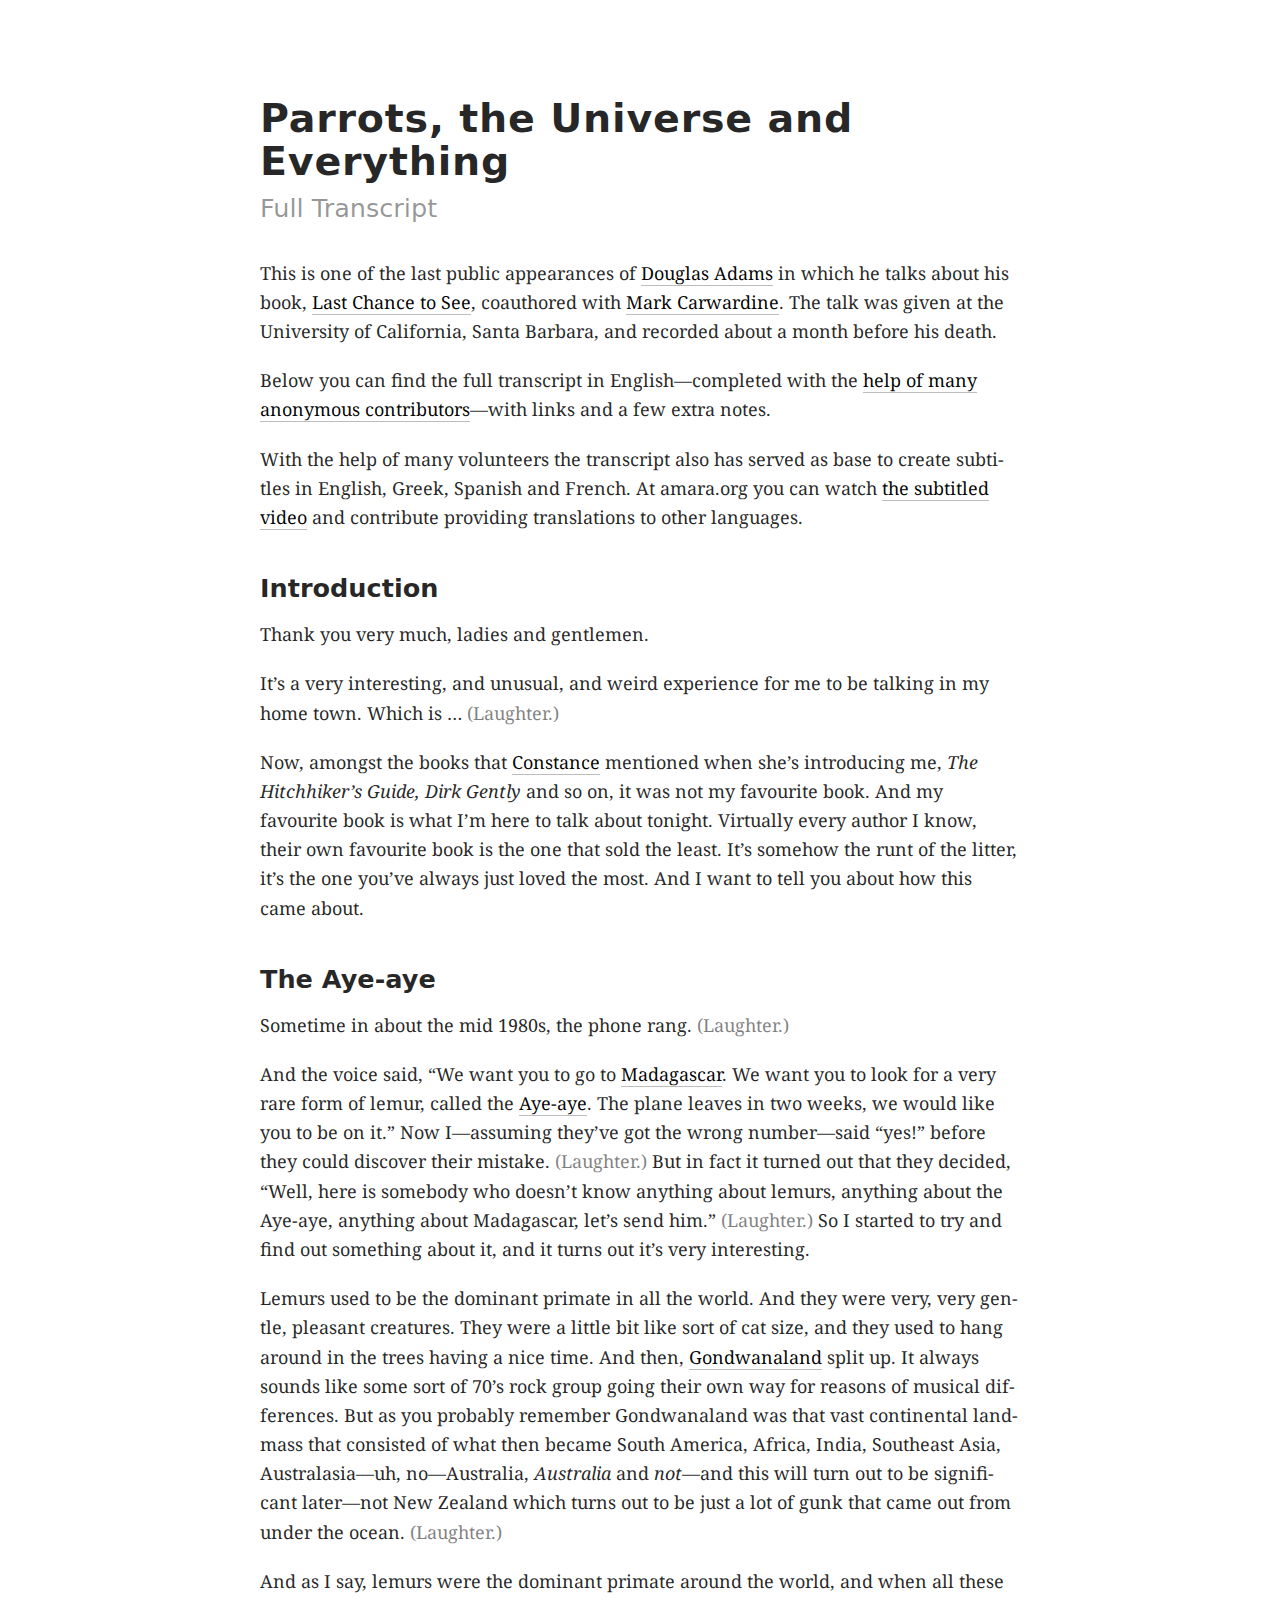
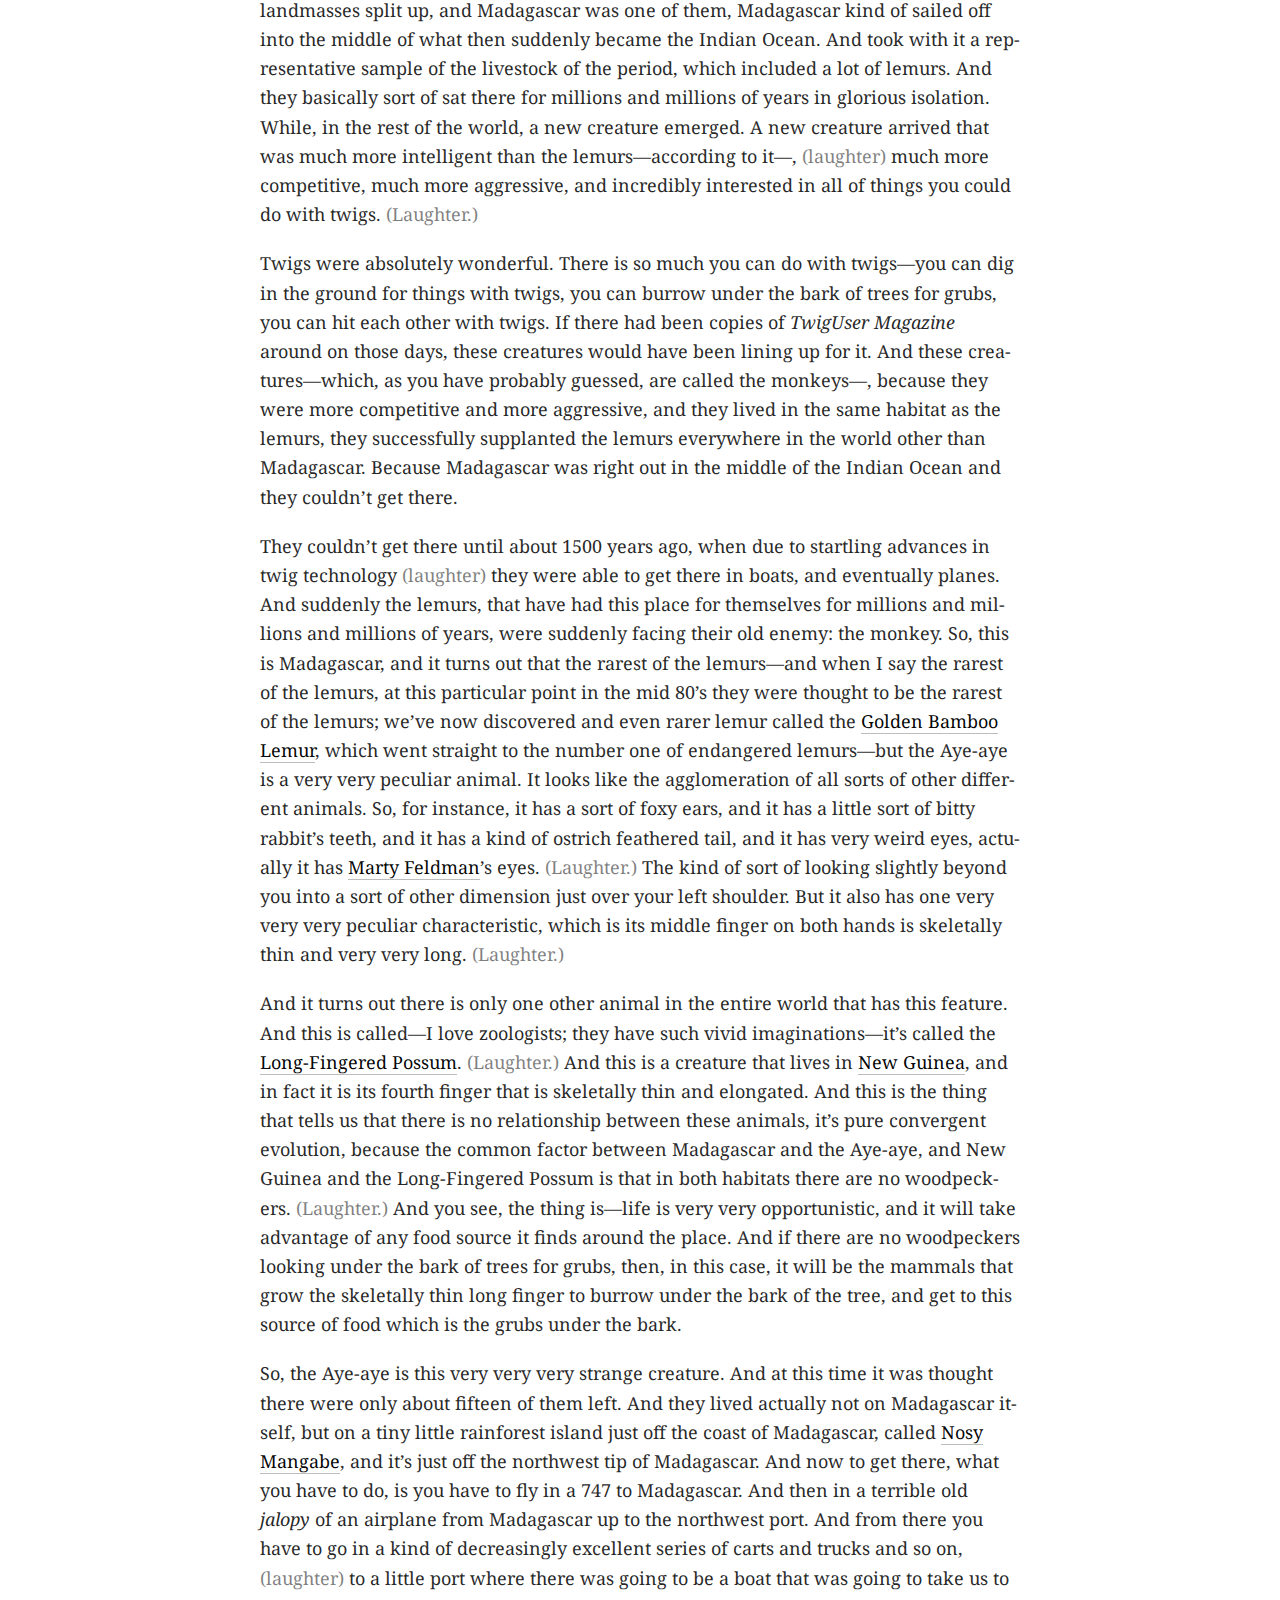
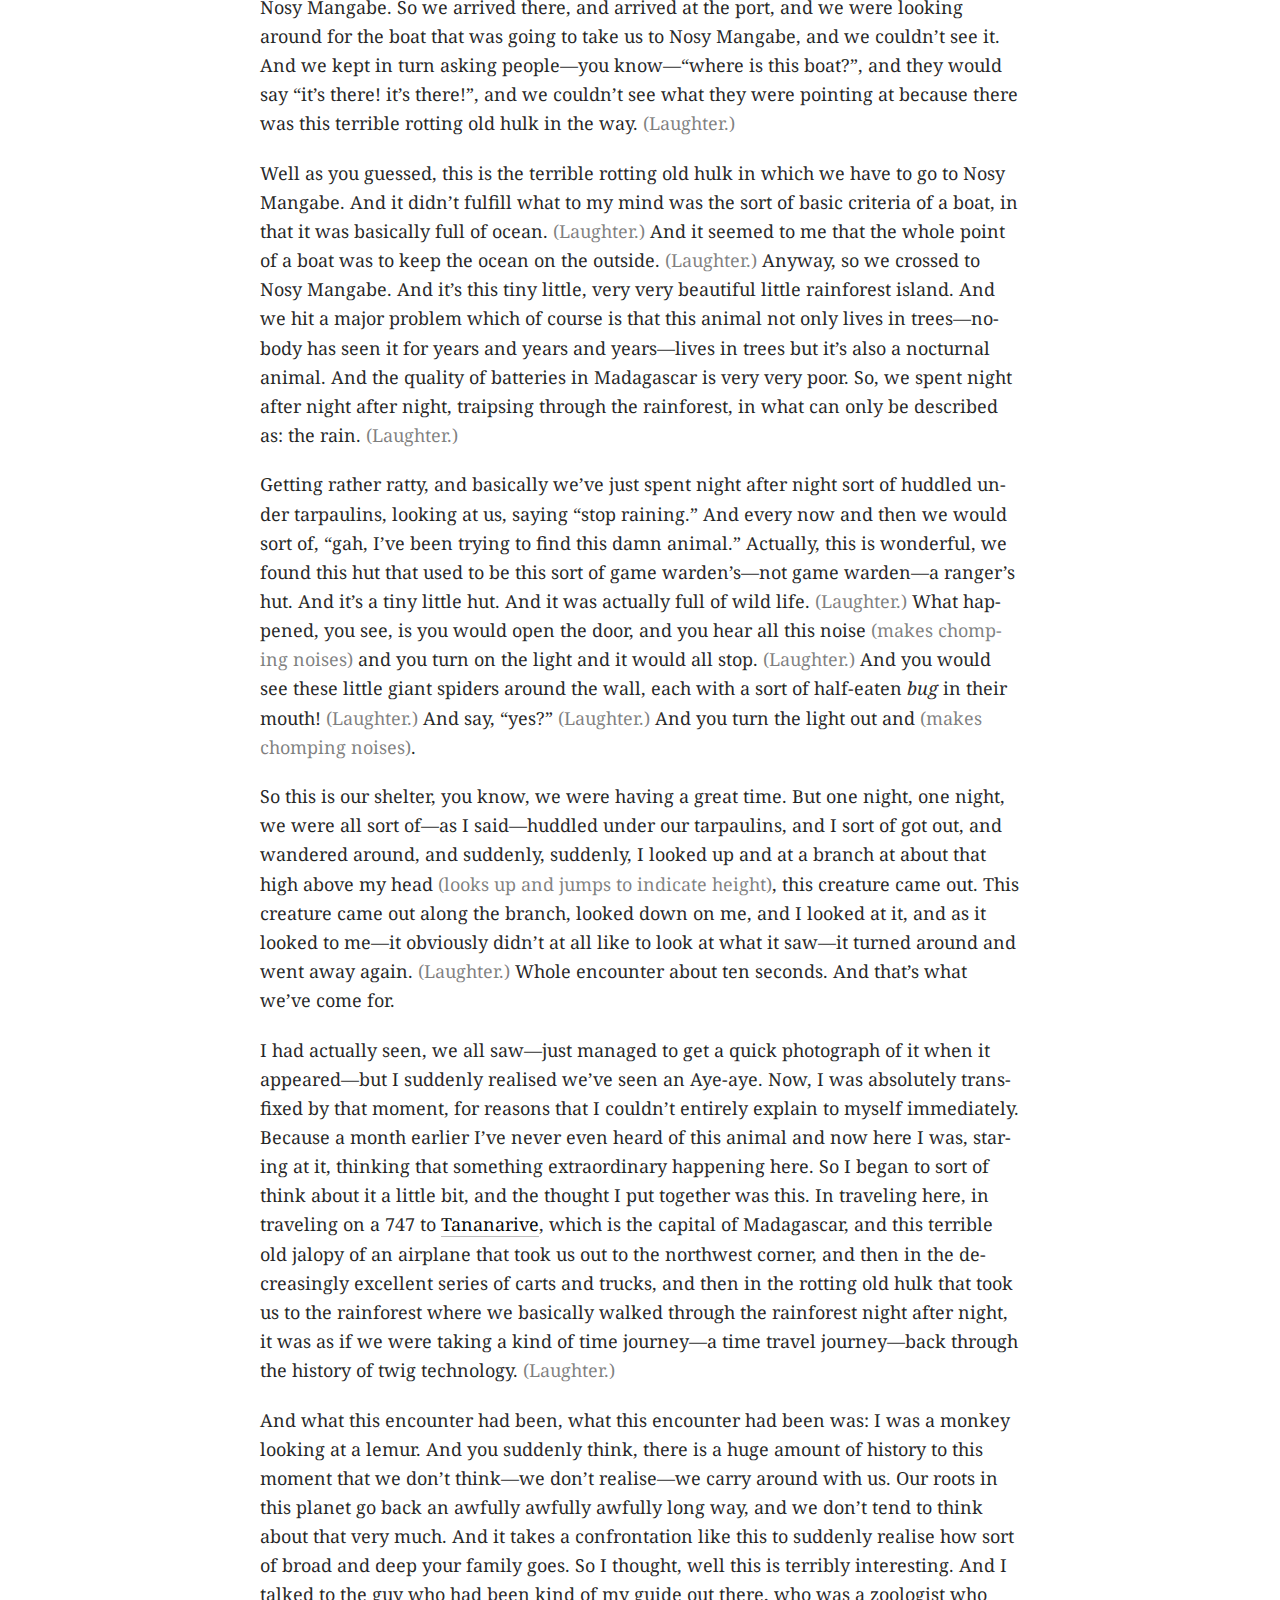
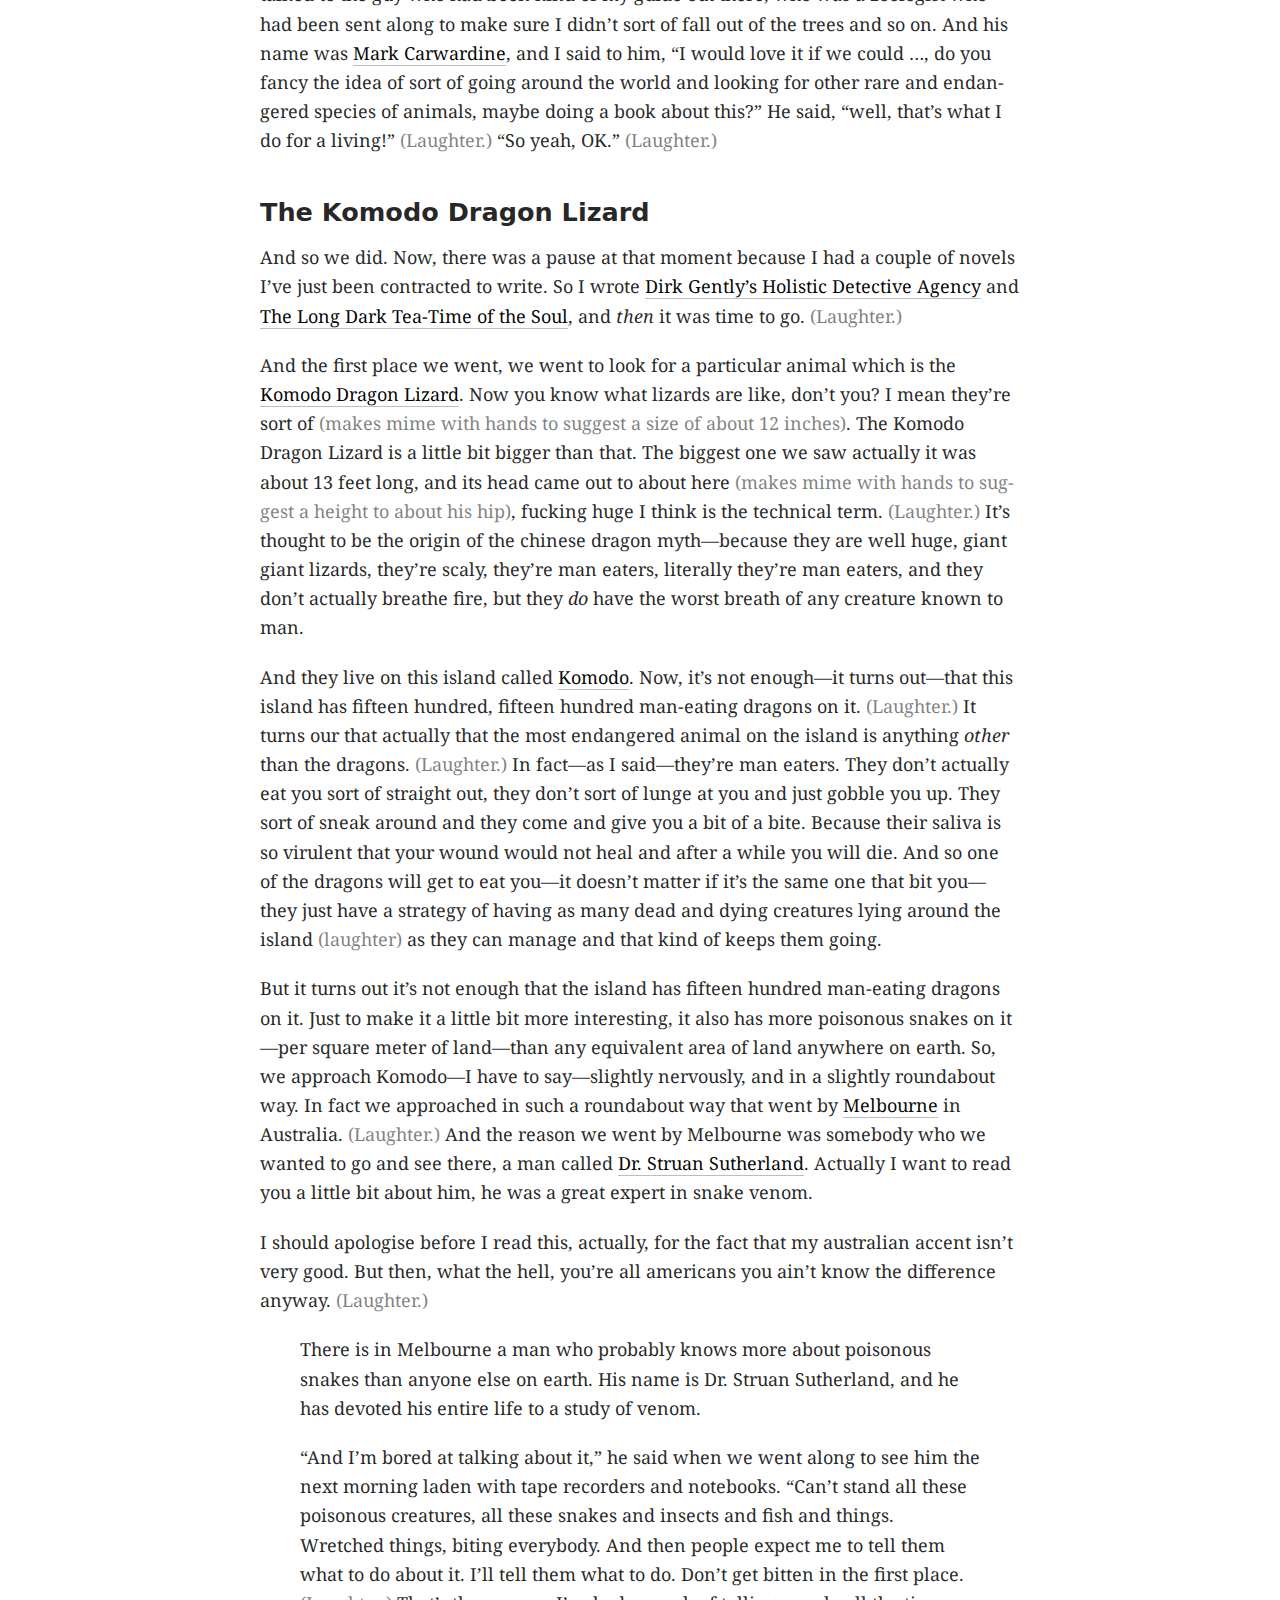
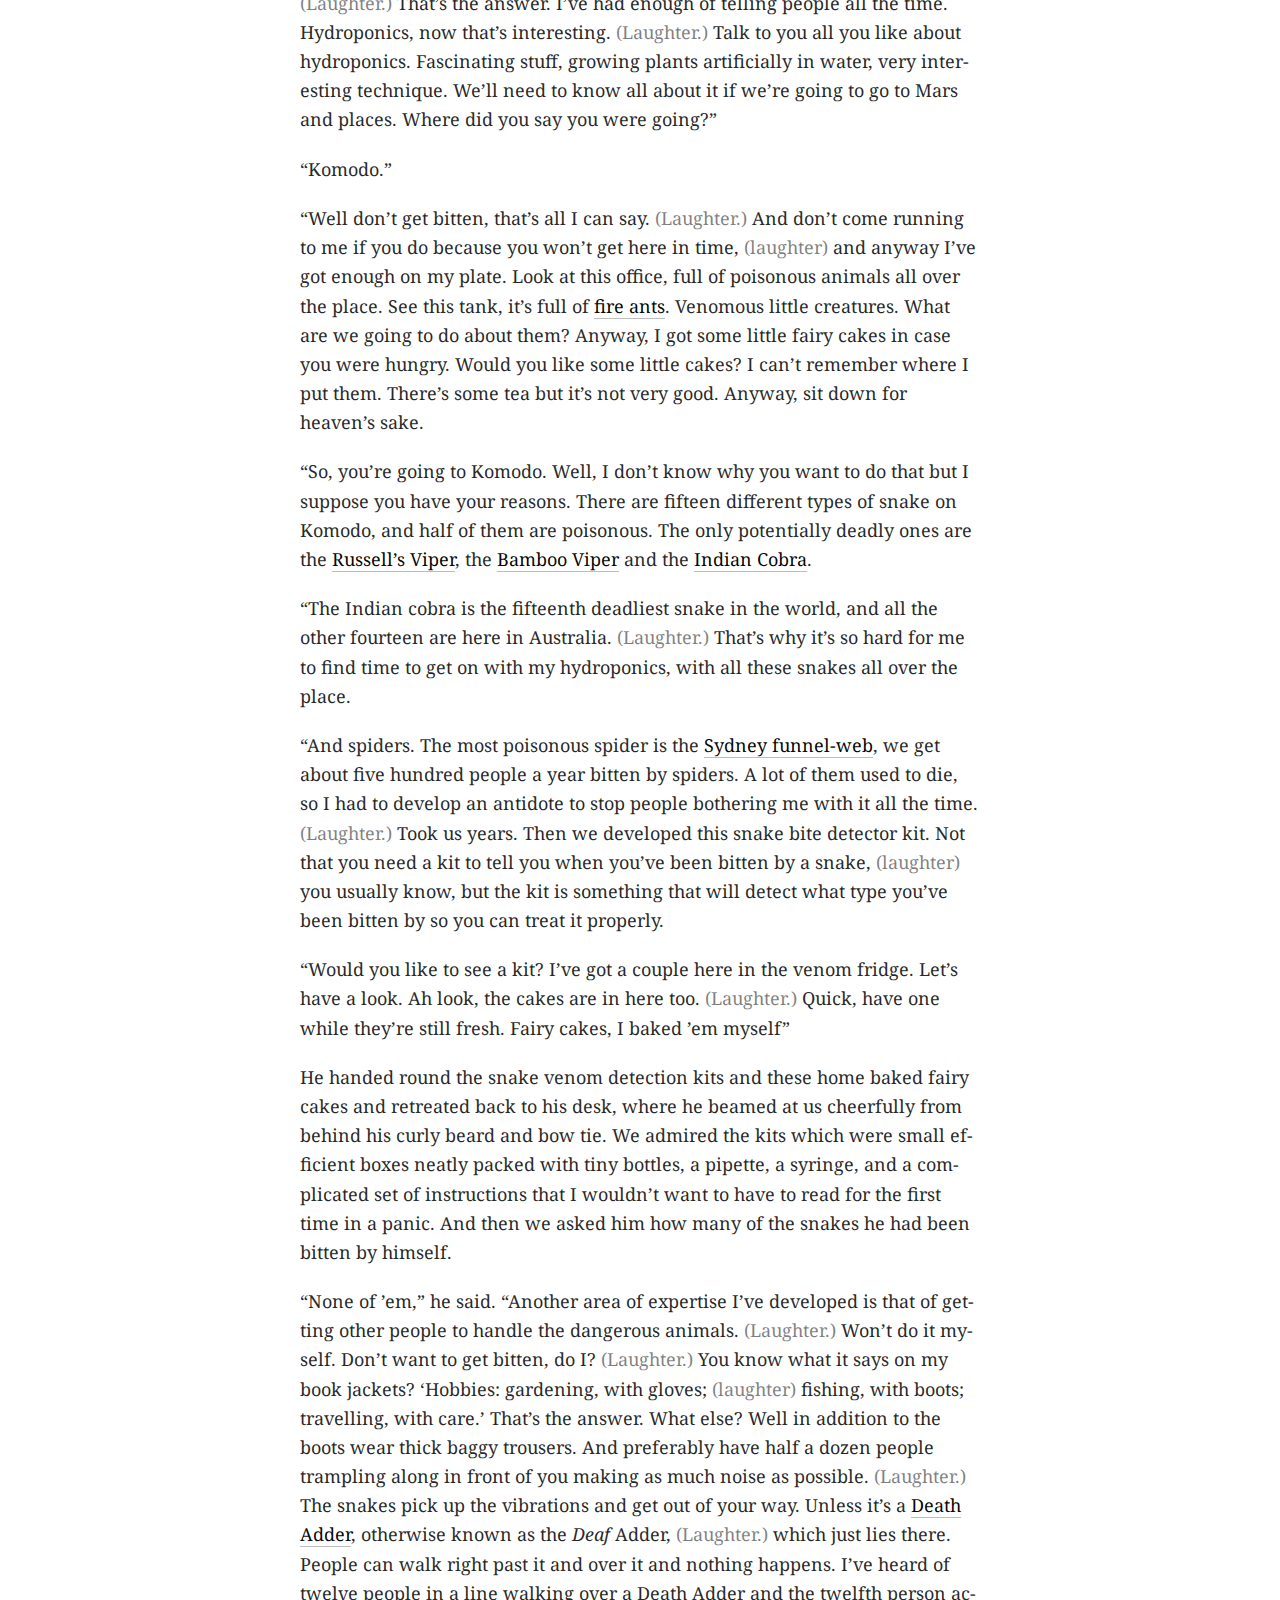
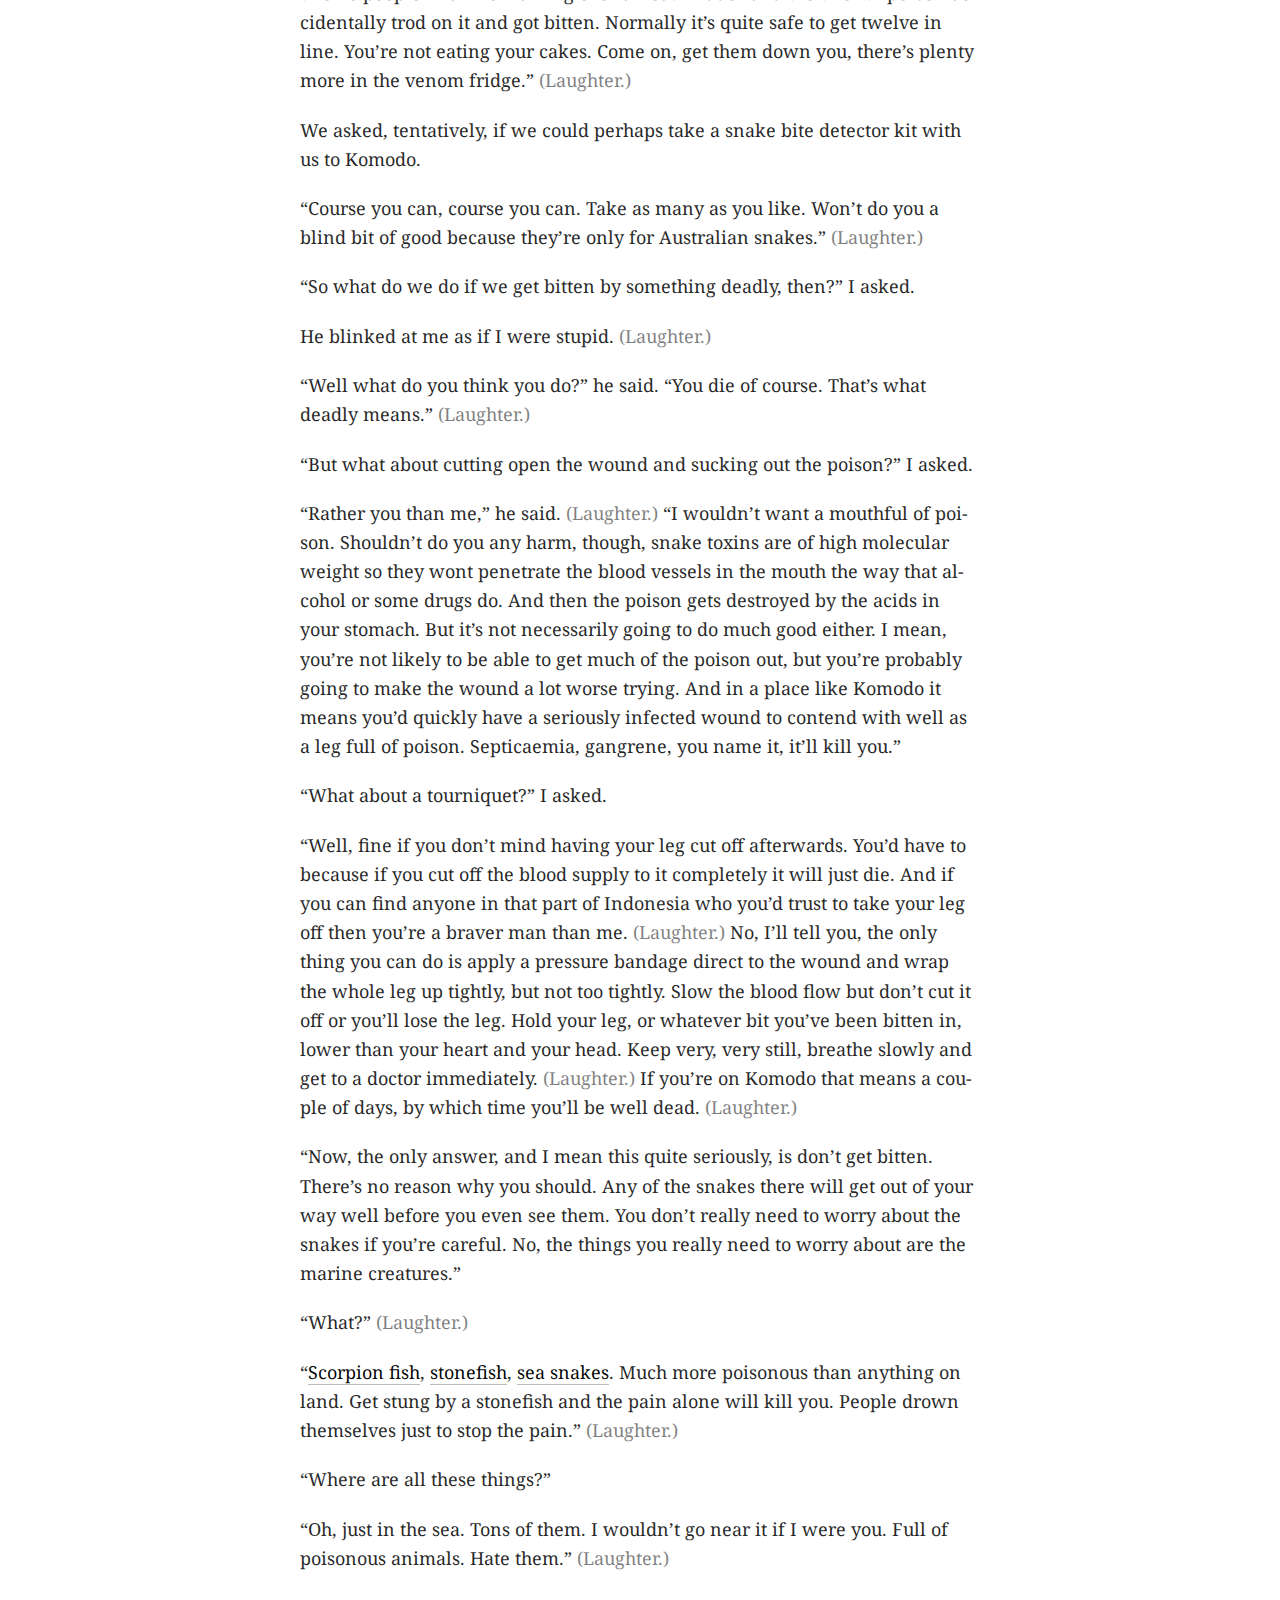
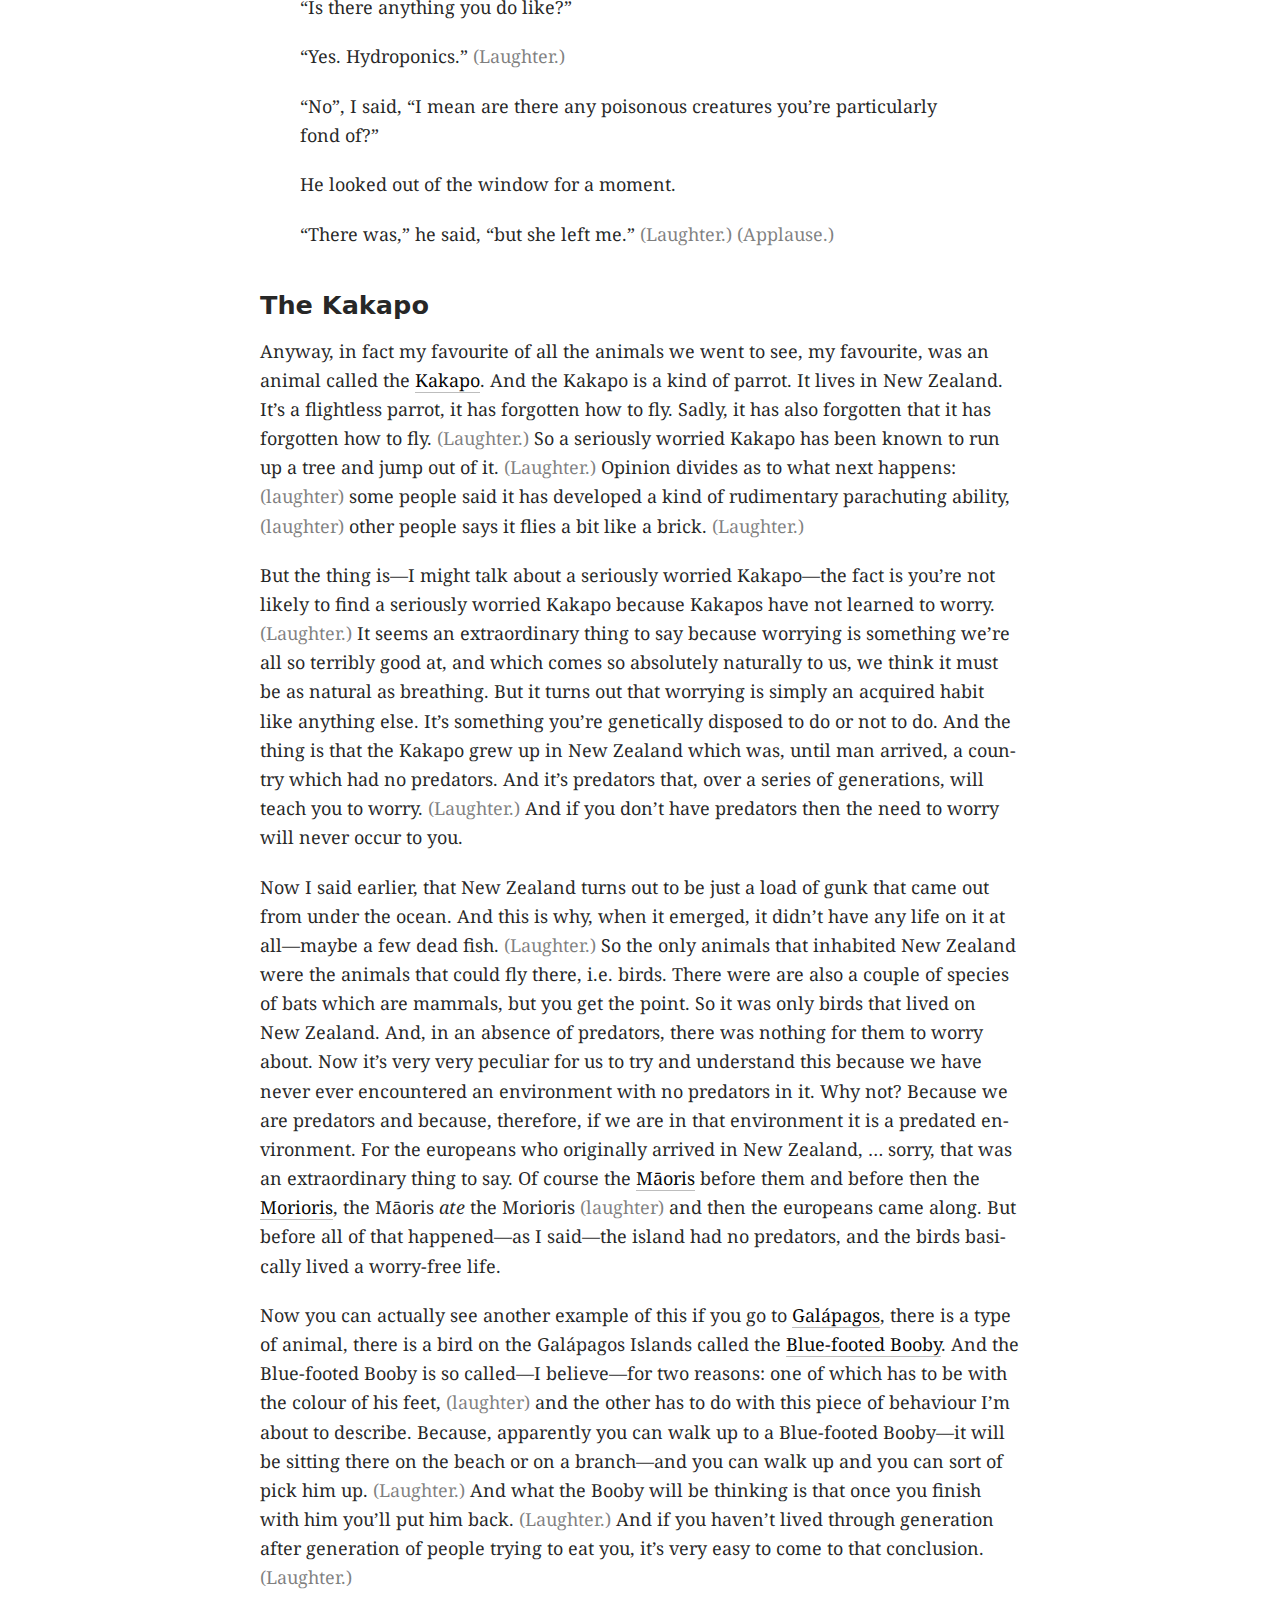
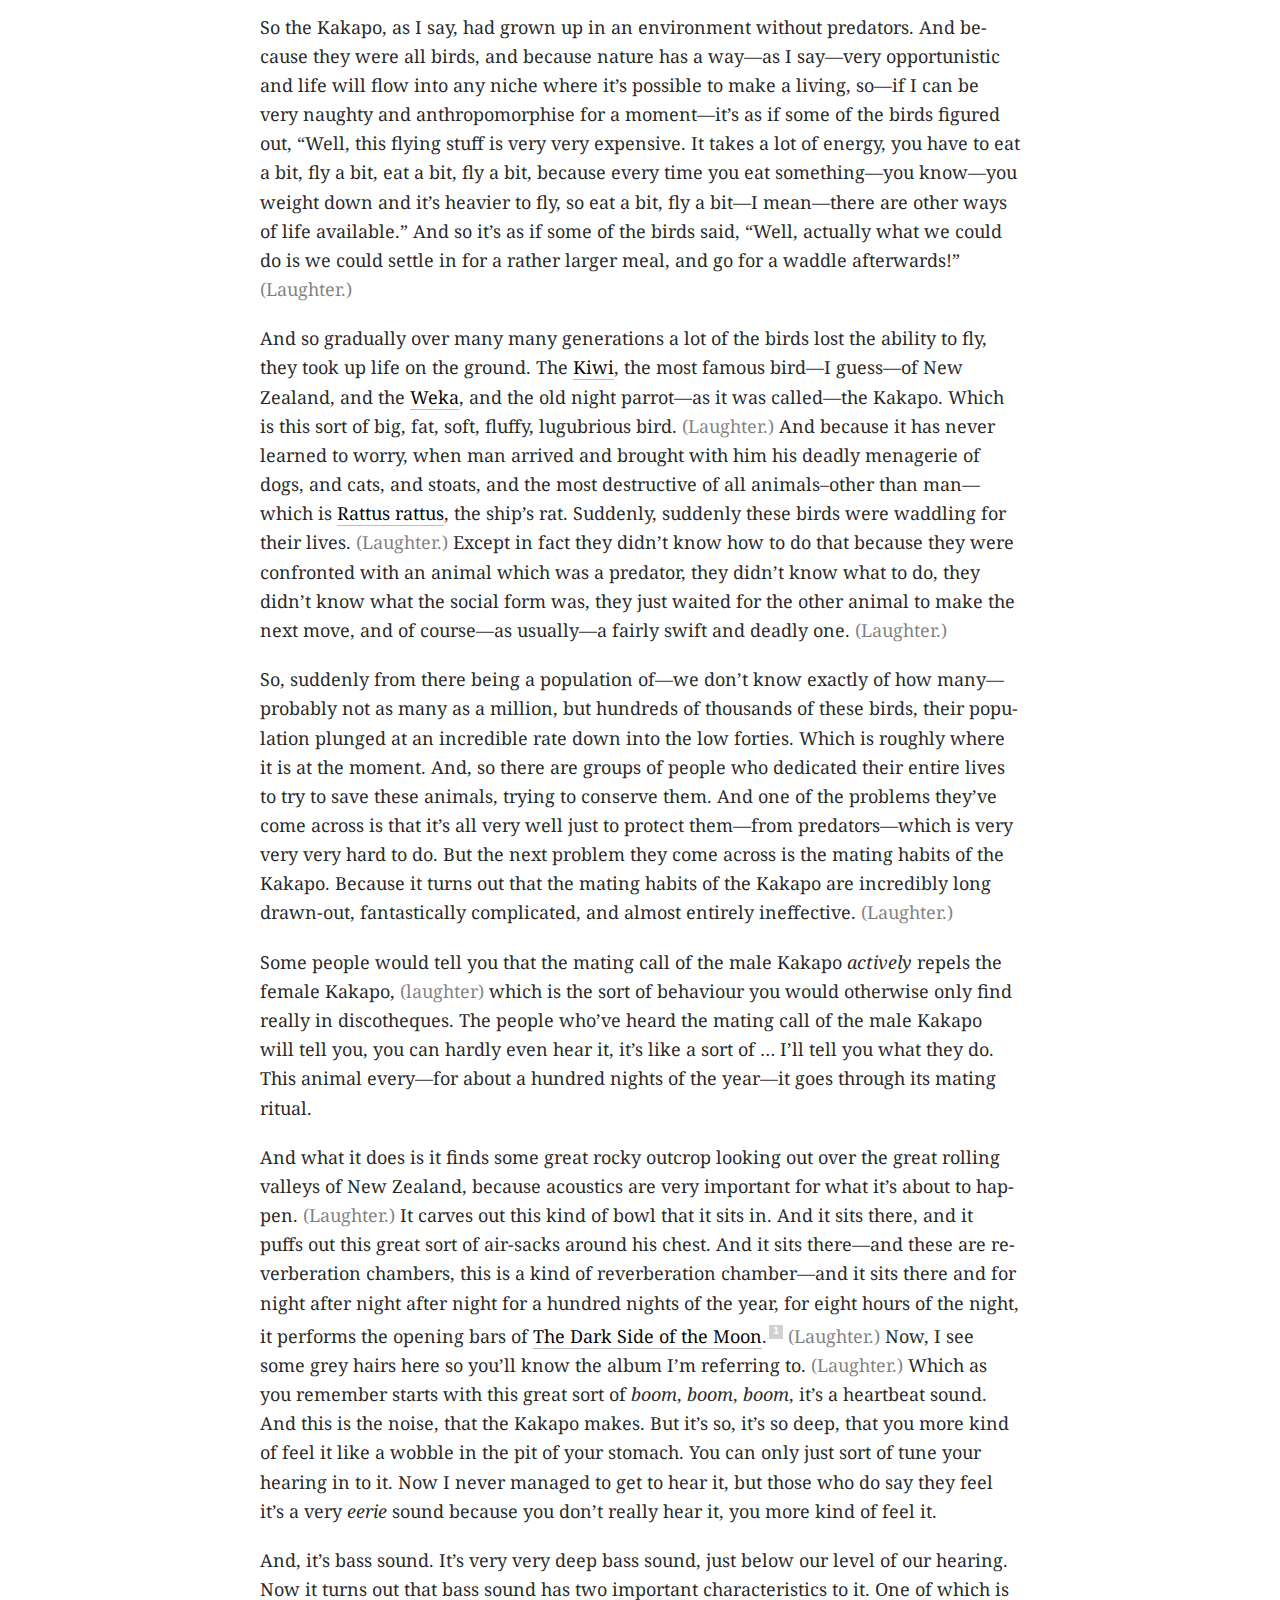
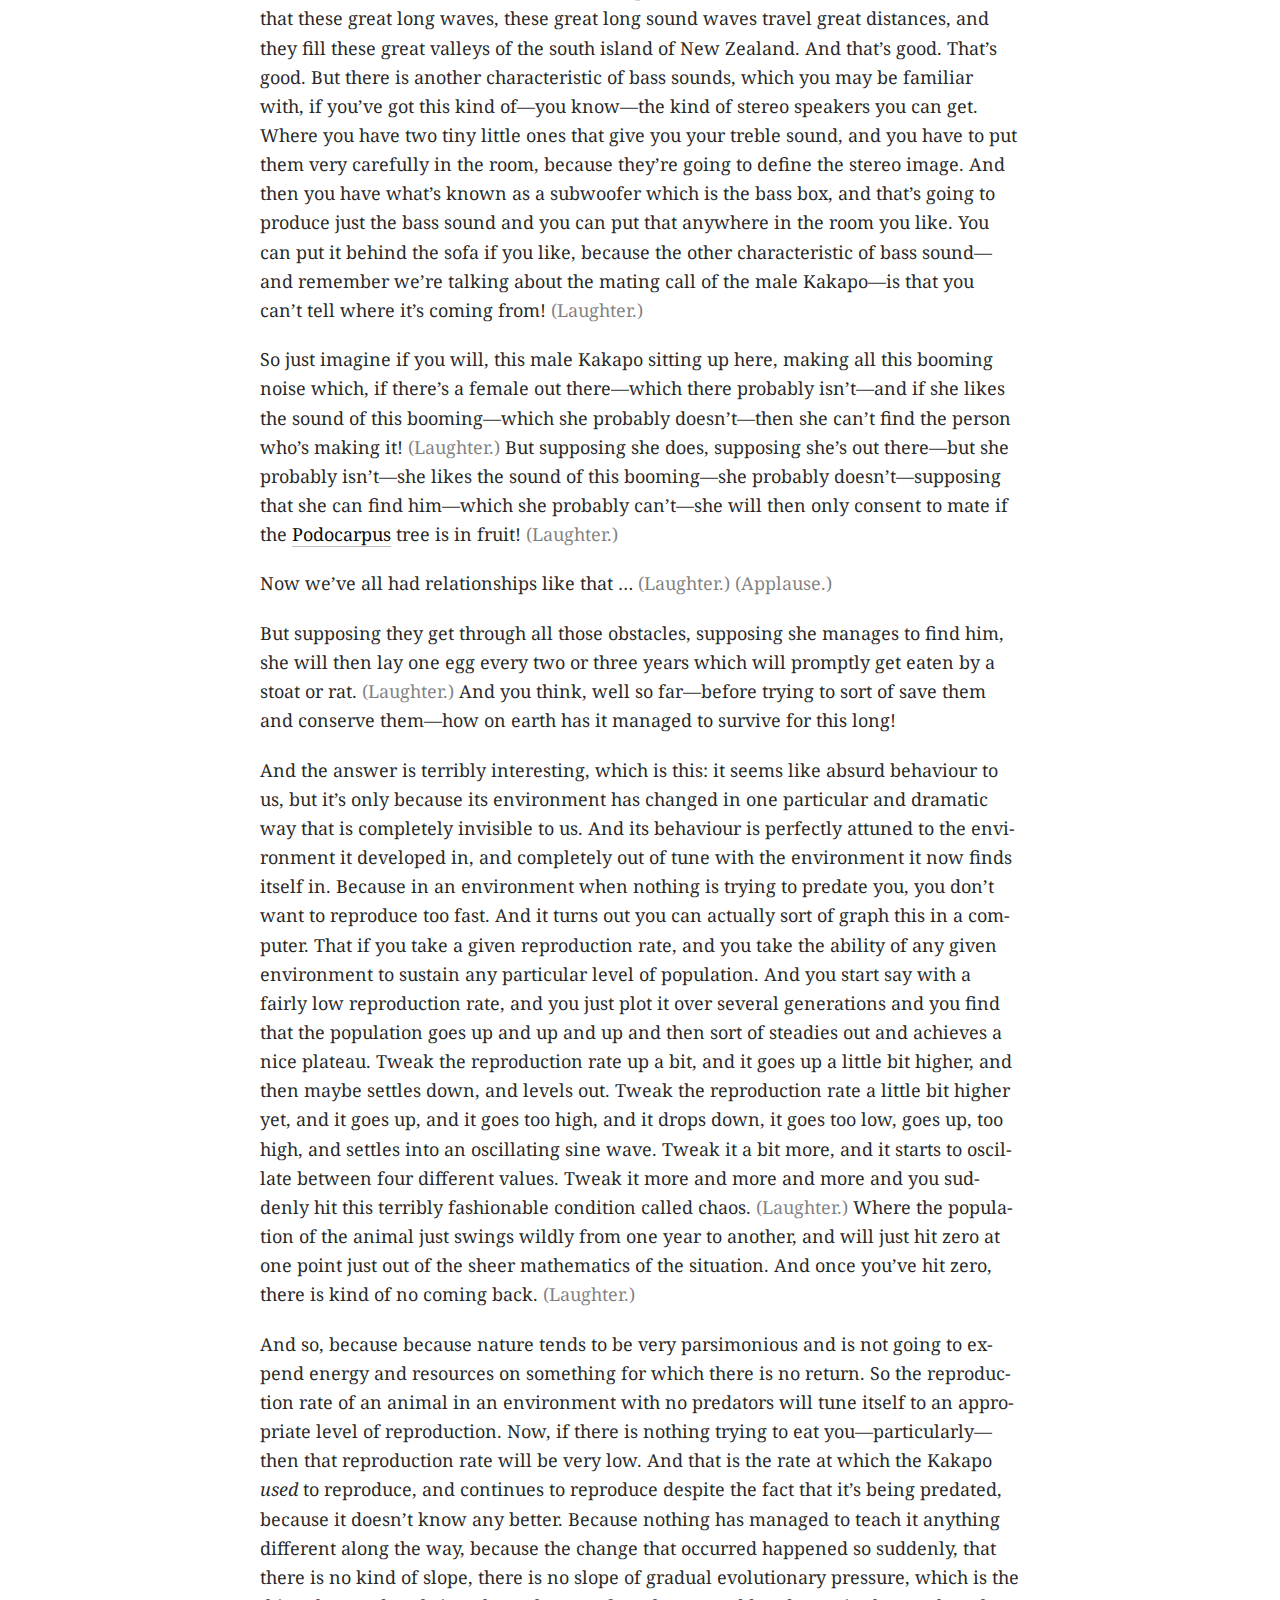
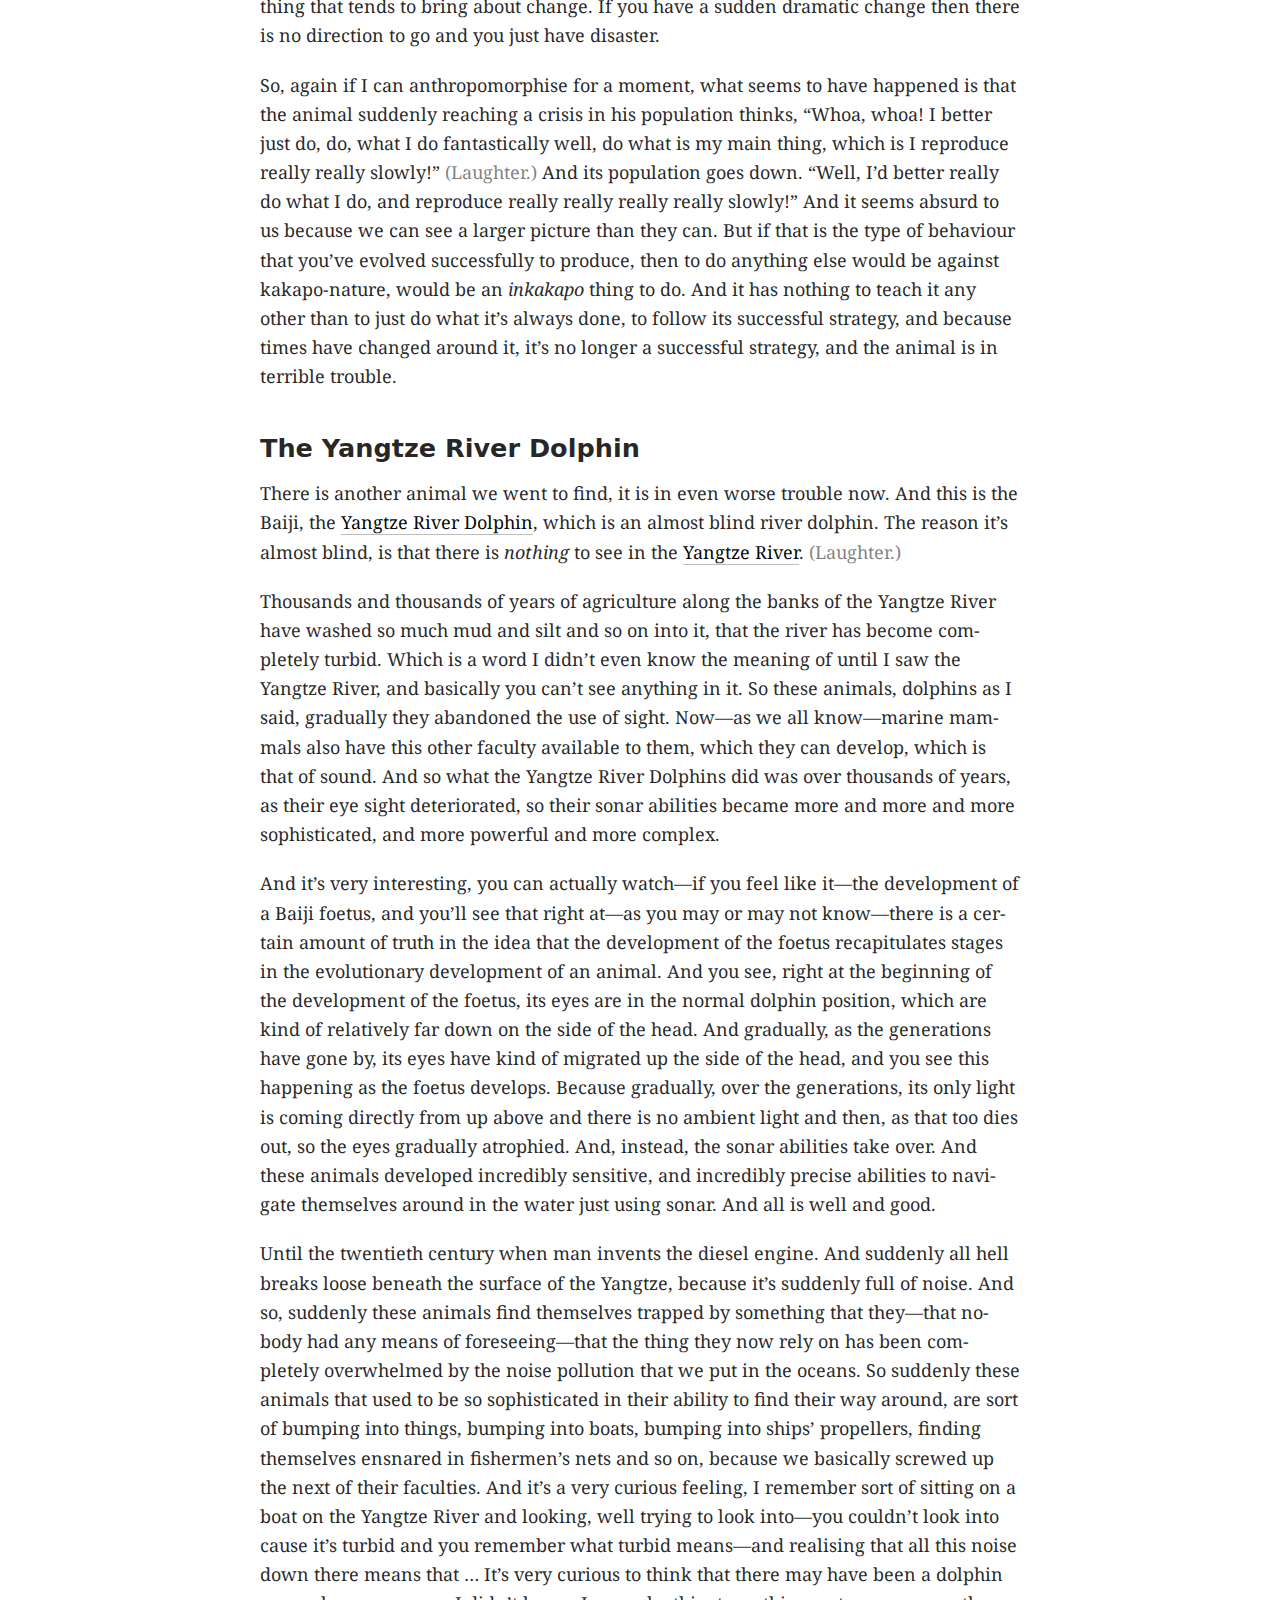
==== commit 5705f5dd: "Tweak fb description and add link to transcript history." ====
--- a/index.html
+++ b/index.html
@@ -5,11 +5,15 @@
   <script async src="https://cdn.ampproject.org/v0.js"></script>
   <script async custom-element="amp-youtube" src="https://cdn.ampproject.org/v0/amp-youtube-0.1.js"></script>
   <title>Parrots, the Universe and Everything - Full Transcript</title>
-  <link rel="canonical" href="https://nokyotsu.com/parrots/">
+  <link rel="canonical" href="https://nokyotsu.github.io/parrots/">
   <meta name="viewport" content="width=device-width,minimum-scale=1,initial-scale=1">
   <style amp-boilerplate>body{-webkit-animation:-amp-start 8s steps(1,end) 0s 1 normal both;-moz-animation:-amp-start 8s steps(1,end) 0s 1 normal both;-ms-animation:-amp-start 8s steps(1,end) 0s 1 normal both;animation:-amp-start 8s steps(1,end) 0s 1 normal both}@-webkit-keyframes -amp-start{from{visibility:hidden}to{visibility:visible}}@-moz-keyframes -amp-start{from{visibility:hidden}to{visibility:visible}}@-ms-keyframes -amp-start{from{visibility:hidden}to{visibility:visible}}@-o-keyframes -amp-start{from{visibility:hidden}to{visibility:visible}}@keyframes -amp-start{from{visibility:hidden}to{visibility:visible}}</style><noscript><style amp-boilerplate>body{-webkit-animation:none;-moz-animation:none;-ms-animation:none;animation:none}</style></noscript>
-  <style amp-custom>body{text-rendering:optimizeLegibility;font:400 18px/1.62 "Droid Serif",sans-serif;color:rgba(0,0,0,.86);background-color:white;margin:0}main{padding:80px 18px 30px;max-width:760px;margin:0 auto}header,h1,h2{font-family:system-ui,"Helvetica Neue"}header{margin-bottom:1.64em}h1{font-weight:900;font-size:2.2em;line-height:1.1;letter-spacing:.02em;margin:.42em 0 .1em}header p{font-weight:300;font-size:1.42em;color:rgba(0,0,0,.42);margin:0}h2{font-weight:700;font-size:1.42em;margin:1.42em 0 .4em}p{margin:0 0 1.12em;hyphens:auto}main a{color:rgba(0,0,0,.98);text-decoration:none;border-bottom:1px solid rgba(0,0,0,.26)}main a:hover{color:#bc6262;border-color:#bc6262}.action-description{color:rgba(0,0,0,.5)}.footnote-ref a{display:inline-block;text-indent:0;width:14px;text-align:center;font:700 8px/14px system-ui,"Helvetica Neue";border-bottom:0;background-color:rgba(0,0,0,.18);color:#fff;vertical-align:middle;margin-left:2px}footer{margin-top:60px;font-size:80%;line-height:1.32;opacity:.96}footer ol{max-width:680px;list-style-type:decimal;margin:0 0 12px 4px;padding-left:16px}</style>
+  <style amp-custom>body{text-rendering:optimizeLegibility;font:400 18px/1.62 "Droid Serif",sans-serif;color:rgba(0,0,0,.86);background-color:white;margin:0}main{padding:30px 18px 30px;max-width:760px;margin:0 auto}@media only screen and (min-width:800px){main{padding-top:80px}}header,h1,h2{font-family:system-ui,"Helvetica Neue"}header{margin-bottom:1.64em}h1{font-weight:900;font-size:2.2em;line-height:1.1;letter-spacing:.02em;margin:.42em 0 .1em}header p{font-weight:300;font-size:1.42em;color:rgba(0,0,0,.42);margin:0}h2{font-weight:700;font-size:1.42em;margin:1.42em 0 .4em}p{margin:0 0 1.12em;hyphens:auto}main a{color:rgba(0,0,0,.98);text-decoration:none;border-bottom:1px solid rgba(0,0,0,.26)}main a:hover{color:#bc6262;border-color:#bc6262}.action-description{color:rgba(0,0,0,.5)}.footnote-ref a{display:inline-block;text-indent:0;width:14px;text-align:center;font:700 8px/14px system-ui,"Helvetica Neue";border-bottom:0;background-color:rgba(0,0,0,.18);color:#fff;vertical-align:middle;margin-left:2px}footer{margin-top:60px;font-size:80%;line-height:1.32;opacity:.96}footer ol{max-width:680px;list-style-type:decimal;margin:0 0 12px 4px;padding-left:16px}</style>
   <link rel="stylesheet" href="https://fonts.googleapis.com/css?family=Droid+Serif:400,700">
+  <meta property="og:url" content="https://nokyotsu.github.io/parrots/" />
+  <meta property="og:title" content="Parrots, the Universe and Everything" />
+  <meta property="og:description" content="Video and full transcript of Douglas Adams' talk about his book “Last Chance to See”. One of hist last public appearances, the talk was given at the University of California, Santa Barbara, and recorded about a month before his death." />
+  <meta property="og:image" content="https://upload.wikimedia.org/wikipedia/commons/b/b1/Kakapo_Sirocco_1.jpg" />
 </head>
 <body>
   <main>
@@ -24,8 +28,8 @@
     data-videoid="_ZG8HBuDjgc"
     layout="responsive"
     width="560" height="315"></amp-youtube></p>
-<p>Below you can find the full transcript in English—completed with the help of
-many anonymous contributors—with links and a few extra notes.</p>
+<p>Below you can find the full transcript in English—completed with the <a href="https://github.com/nokyotsu/parrots#history">help of
+many anonymous contributors</a>—with links and a few extra notes.</p>
 <p>With the help of many volunteers the transcript also has served as base to
 create subtitles in English, Greek, Spanish and French. At amara.org you can
 watch <a href="https://amara.org/en/videos/yoedZnaqoAov/info/douglas-adams-parrots-the-universe-and-everything/">the subtitled video</a> and contribute providing translations
